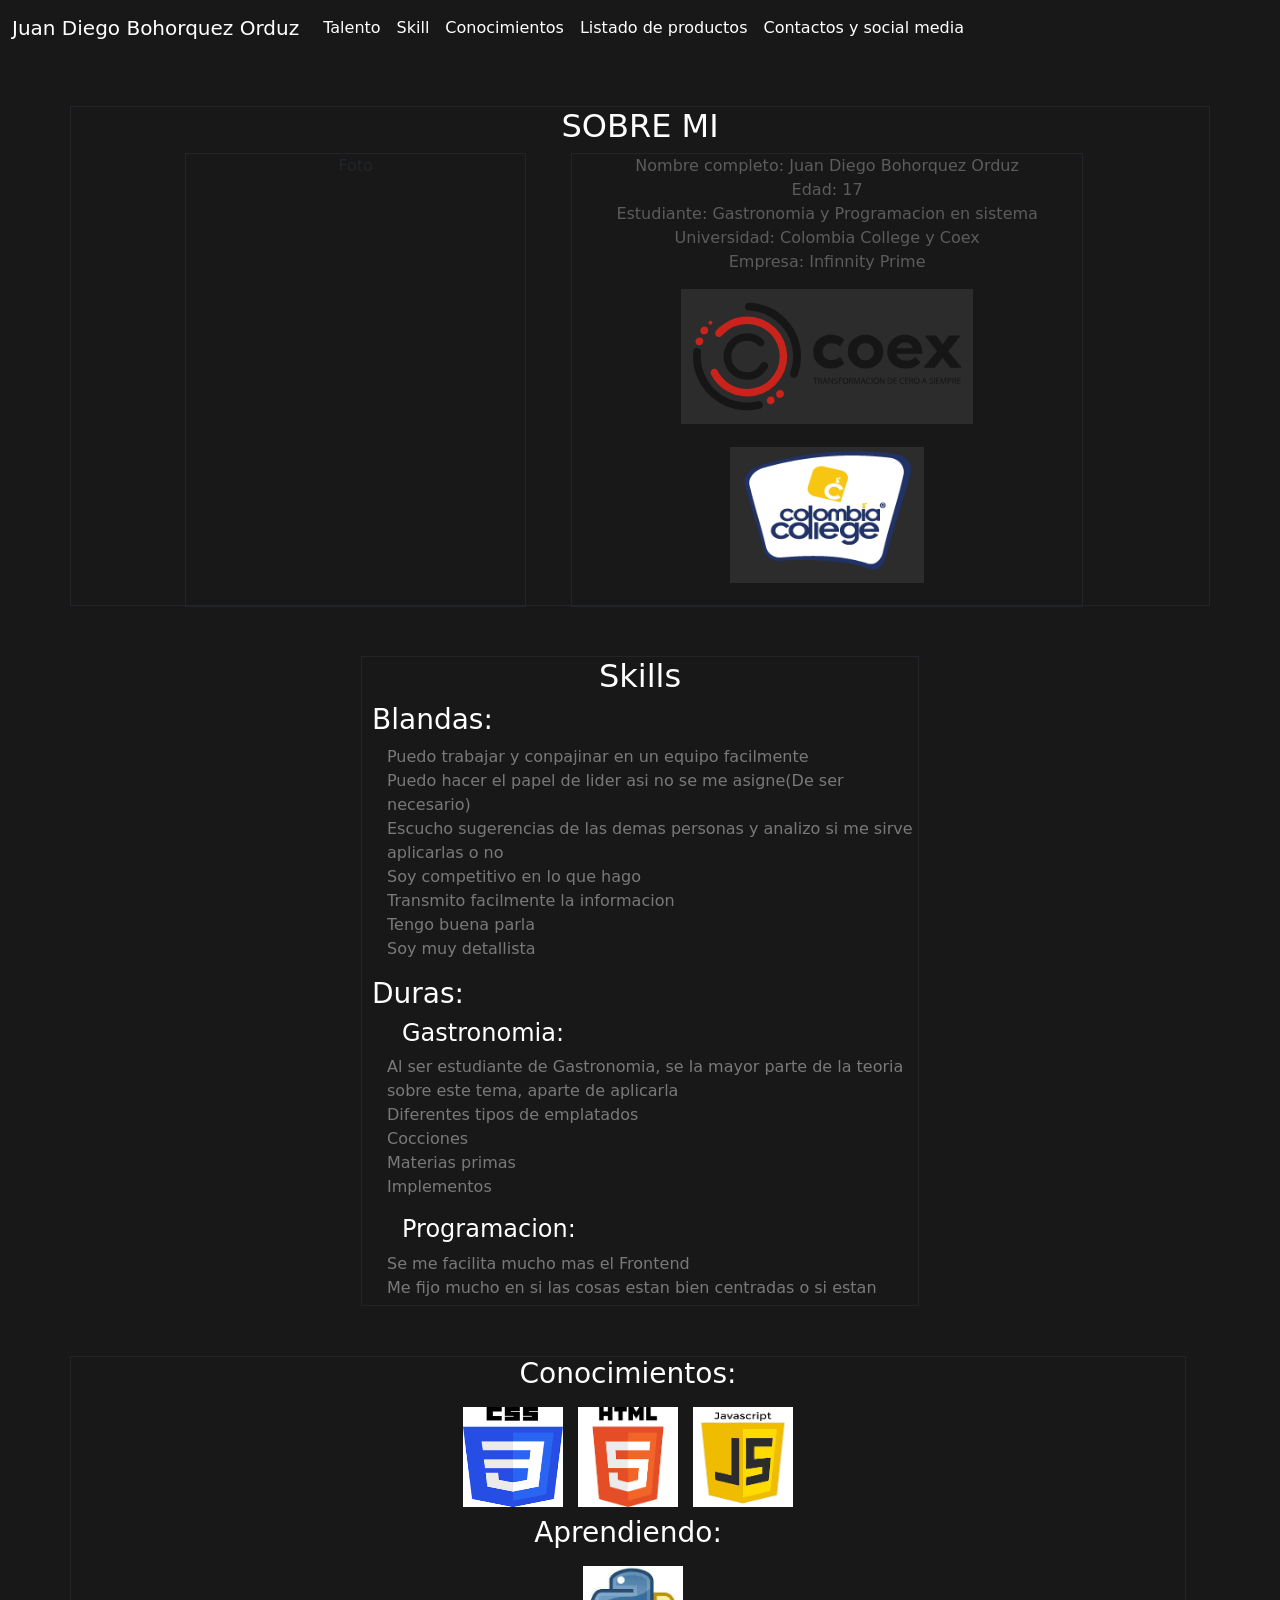
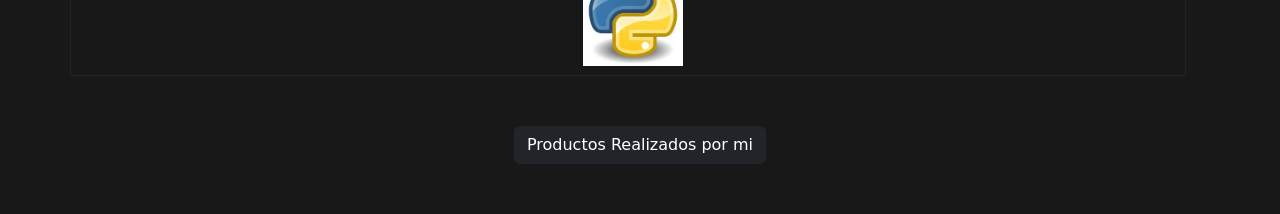
==== index.html @ 068bd365 "first commit" ====
<!DOCTYPE html>
<html lang="en">

<head>
    <meta charset="UTF-8">
    <meta http-equiv="X-UA-Compatible" content="IE=edge">
    <meta name="viewport" content="width=device-width, initial-scale=1.0">
    <!-- CSS only -->
    <link href="https://cdn.jsdelivr.net/npm/bootstrap@5.2.2/dist/css/bootstrap.min.css" rel="stylesheet"
        integrity="sha384-Zenh87qX5JnK2Jl0vWa8Ck2rdkQ2Bzep5IDxbcnCeuOxjzrPF/et3URy9Bv1WTRi" crossorigin="anonymous">
    <title>Document</title>

    <style>
        body {
            background-color: rgb(24, 24, 24);
        }
    </style>

</head>

<body>
    <nav class="navbar navbar-expand-lg">
        <div class="container-fluid">
            <a class="navbar-brand" href="#" style="color: white;">Juan Diego Bohorquez Orduz</a>
            <button class="navbar-toggler" type="button" data-bs-toggle="collapse" data-bs-target="#navbarNavDropdown"
                aria-controls="navbarNavDropdown" aria-expanded="false" aria-label="Toggle navigation">
                <span class="navbar-toggler-icon"></span>
            </button>
            <div class="collapse navbar-collapse" id="navbarNavDropdown">
                <ul class="navbar-nav">
                    <li class="nav-item">
                        <a class="nav-link active" aria-current="page" href="#" style="color: white;">Talento</a>
                    </li>
                    <li class="nav-item">
                        <a class="nav-link" href="#skill" style="color: white;">Skill</a>
                    </li>
                    <li class="nav-item">
                        <a class="nav-link" href="#cono" style="color: white;">Conocimientos</a>
                    </li>
                    <li class="nav-item">
                        <a class="nav-link" href="#boton" style="color: white;">Listado de productos</a>
                    </li>
                    <li class="nav-item">
                        <a class="nav-link" href="#" style="color: white;">Contactos y social media</a>
                    </li>
                    </li>
                </ul>
            </div>
        </div>
    </nav>


    <div class="container text-center">
        <div class="row" style="border: solid 1px; height: 500px; margin-top: 50px;">
            <h2 class="text-center" style="color: white;">SOBRE MI</h2>
            <div class="row" style="border: solid 1px; width: 30%; height: 91%; margin-left: 10%;">
                <p>Foto</p>
            </div>
            <div class="row" style="border: solid 1px; width: 45%; height: 91%; margin-left: 5%;">
                <p style="color: rgb(92, 92, 92);">
                    Nombre completo: Juan Diego Bohorquez Orduz<br>
                    Edad: 17<br>
                    Estudiante: Gastronomia y Programacion en sistema<br>
                    Universidad: Colombia College y Coex<br>
                    Empresa: Infinnity Prime
                </p>
                <img src="./IMAGENES/logo - coex.svg"
                    style="background-color: rgb(44, 44, 44); height: 30%; width: 60%; margin-top: -5%; margin-left: 20%;"
                    alt="">
                <img src="./IMAGENES/logo-college.png"
                    style="background-color: rgb(44, 44, 44); height: 30%; width: 40%; margin-left: 30%;" alt="">
            </div>
        </div>

        <div class="row-12" style="border: solid 1px; width:50%; height: 650px; margin-top: 50px; margin-left: 25%; overflow-y: scroll;">
            <h2 class="text-center" style="color: white;" id="skill">Skills</h2>
            <h3 class="text" style="text-align: left; margin-left: 10px; color:white;">Blandas:</h3>
            <p style="color: rgb(121, 121, 121); text-align: left; margin-left:25px;">
                Puedo trabajar y conpajinar en un equipo facilmente<br>
                Puedo hacer el papel de lider asi no se me asigne(De ser necesario)<br>
                Escucho sugerencias de las demas personas y analizo si me sirve aplicarlas o no<br>
                Soy competitivo en lo que hago<br>
                Transmito facilmente la informacion<br>
                Tengo buena parla<br>
                Soy muy detallista
            </p>

            <h3 class="text" style="text-align: left; margin-left: 10px; color:white;">Duras:</h3>
            <h4 style="text-align: left; margin-left: 40px; color:white;">Gastronomia:</h4>
            <p style="color: rgb(121, 121, 121); text-align: left; margin-left:25px;">
                Al ser estudiante de Gastronomia, se la mayor parte de la teoria sobre este tema, aparte de
                aplicarla<br>
                Diferentes tipos de emplatados<br>
                Cocciones<br>
                Materias primas<br>
                Implementos
            </p>
            <h4 style="text-align: left; margin-left: 40px; color:white;">Programacion:</h4>
            <p style="color: rgb(121, 121, 121); text-align: left; margin-left:25px;">
                Se me facilita mucho mas el Frontend<br>
                Me fijo mucho en si las cosas estan bien centradas o si estan como las quiero<br>
                Tengo buena imaginacion lo cual me facilita el crear diseños y diferentes formas<br>
                Tambien puedo trabajar en Backend pero se me dificulta mucho mas
            </p>
        </div>

        <div id="cono" class="row"
            style="height: 320px; width: 100%; border: solid 1px; margin-top: 50px; margin-bottom: 50px;">
            <h3 class="text" style="color:white;">Conocimientos:</h3>
            <div class="imagenes">
                <img src="./IMAGENES/css.png" style="height: 100px; width: 100px;" alt="">
                <img src="./IMAGENES/html.png" style="width: 100px; height: 100px; margin-left: 10px;" alt="">
                <img src="./IMAGENES/js.png" style="width: 100px; height: 100px; margin-left: 10px;" alt="">
            </div>
            <h3 class="text" style="color:white;">Aprendiendo:</h3>
            <div class="imagenes">
                <img src="./IMAGENES/pyt.jpeg" style="width: 100px; height: 100px; margin-left: 10px;" alt="">
            </div>
        </div>
        <a href="./listado.html"><button id="boton" type="button" style="margin-bottom: 50px;"
                class="btn btn-dark">Productos Realizados por mi</button></a>

        
    </div>




</body>

</html>
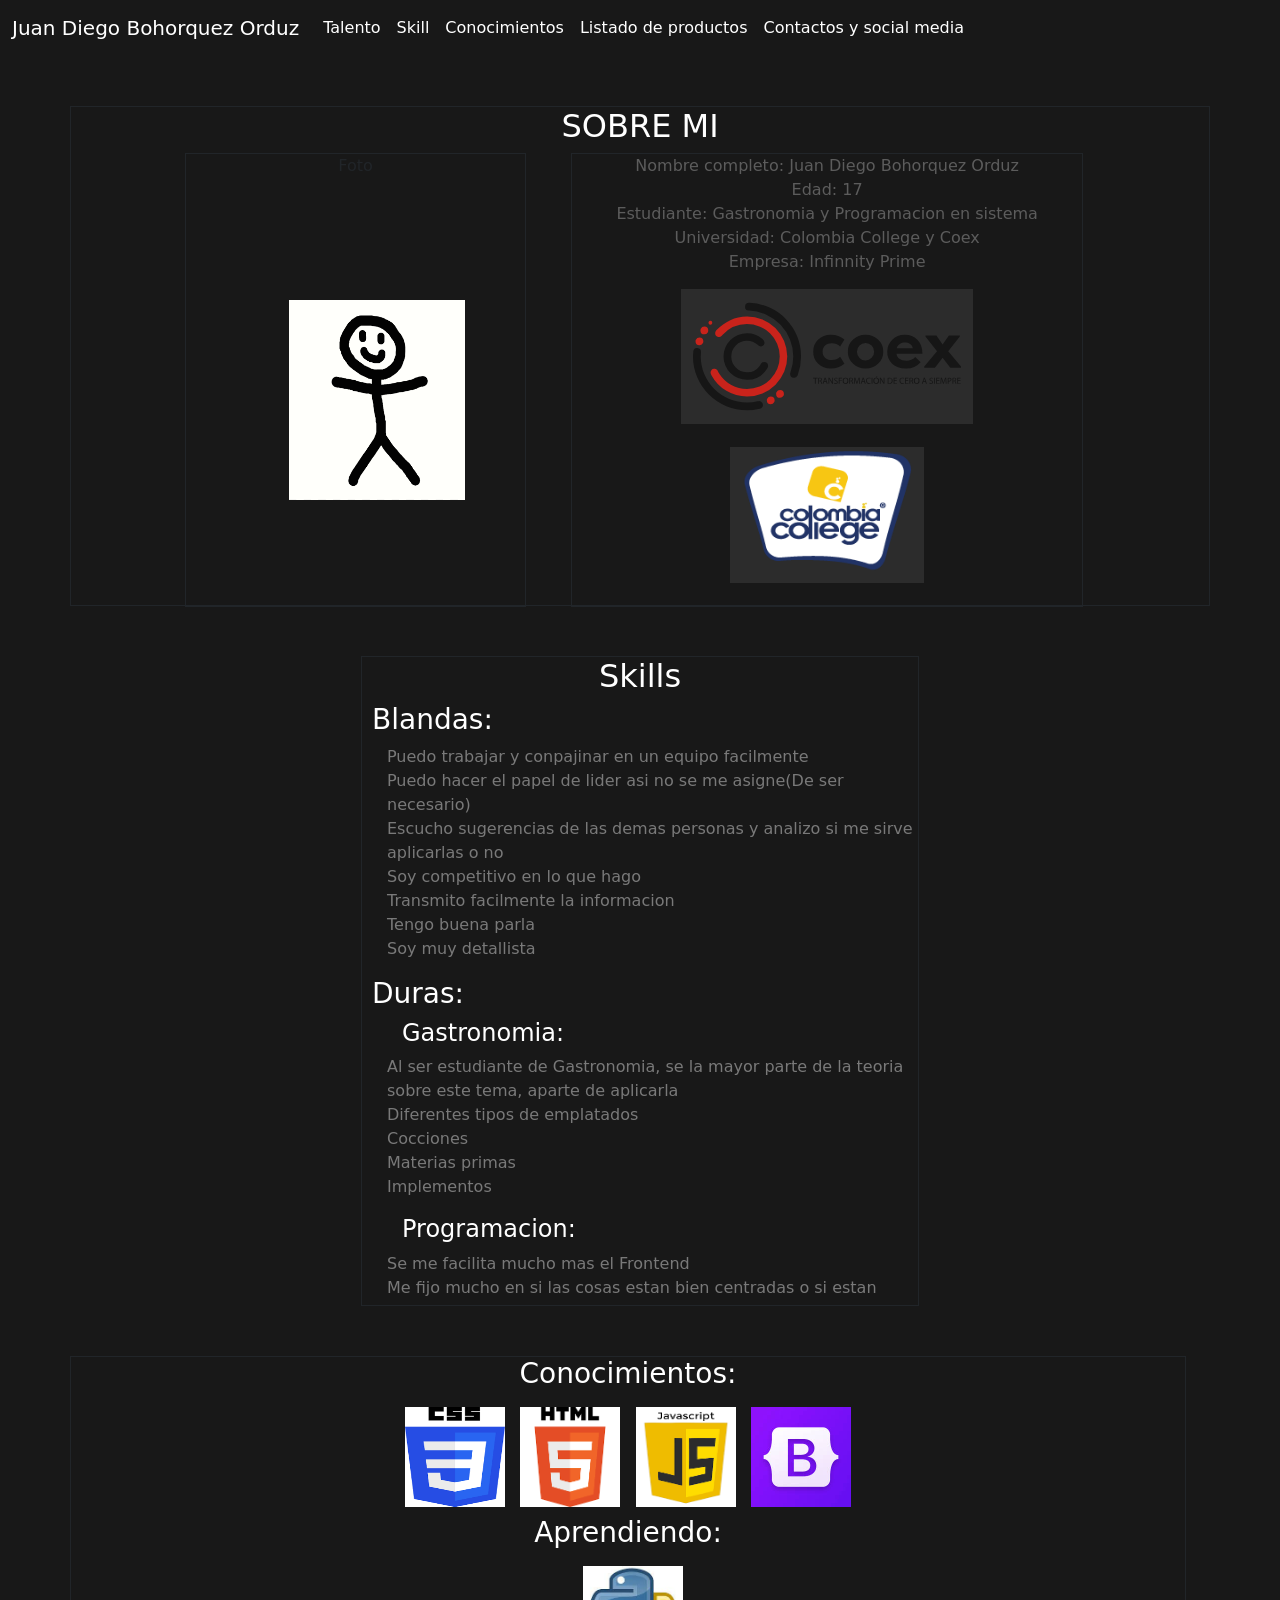
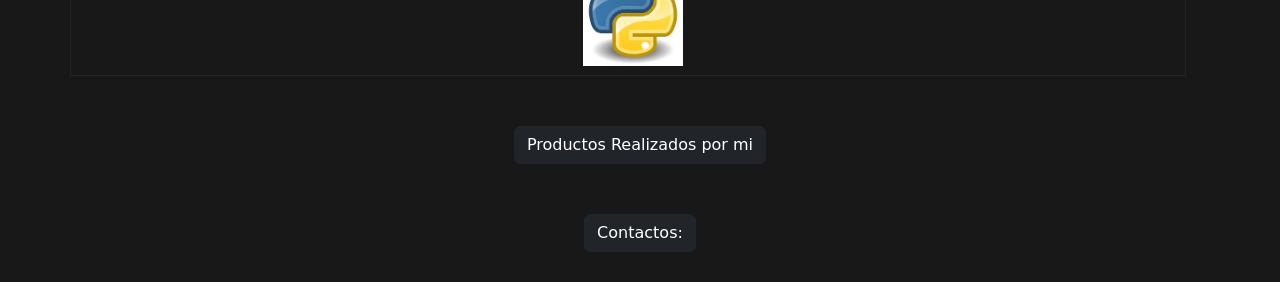
==== commit 553cbbbb: "Terminado" ====
--- a/index.html
+++ b/index.html
@@ -55,6 +55,9 @@
             <h2 class="text-center" style="color: white;">SOBRE MI</h2>
             <div class="row" style="border: solid 1px; width: 30%; height: 91%; margin-left: 10%;">
                 <p>Foto</p>
+
+                <img src="./IMAGENES/yo.png" style="height: 200px; width: 200px
+                ; margin-left: 25%;" alt="">
             </div>
             <div class="row" style="border: solid 1px; width: 45%; height: 91%; margin-left: 5%;">
                 <p style="color: rgb(92, 92, 92);">
@@ -72,7 +75,8 @@
             </div>
         </div>
 
-        <div class="row-12" style="border: solid 1px; width:50%; height: 650px; margin-top: 50px; margin-left: 25%; overflow-y: scroll;">
+        <div class="row-12"
+            style="border: solid 1px; width:50%; height: 650px; margin-top: 50px; margin-left: 25%; overflow-y: scroll;">
             <h2 class="text-center" style="color: white;" id="skill">Skills</h2>
             <h3 class="text" style="text-align: left; margin-left: 10px; color:white;">Blandas:</h3>
             <p style="color: rgb(121, 121, 121); text-align: left; margin-left:25px;">
@@ -111,6 +115,7 @@
                 <img src="./IMAGENES/css.png" style="height: 100px; width: 100px;" alt="">
                 <img src="./IMAGENES/html.png" style="width: 100px; height: 100px; margin-left: 10px;" alt="">
                 <img src="./IMAGENES/js.png" style="width: 100px; height: 100px; margin-left: 10px;" alt="">
+                <img src="./IMAGENES/Bt.jpeg" style="width: 100px; height: 100px; margin-left: 10px;" alt="">
             </div>
             <h3 class="text" style="color:white;">Aprendiendo:</h3>
             <div class="imagenes">
@@ -120,11 +125,27 @@
         <a href="./listado.html"><button id="boton" type="button" style="margin-bottom: 50px;"
                 class="btn btn-dark">Productos Realizados por mi</button></a>
 
-        
+        <br>
+
+        <button class="btn btn-dark" type="button" data-bs-toggle="offcanvas" data-bs-target="#offcanvasBottom" style="margin-bottom: 30px;"
+            aria-controls="offcanvasBottom">Contactos:</button>
+
+        <div class="offcanvas offcanvas-bottom" tabindex="-1" id="offcanvasBottom"
+            aria-labelledby="offcanvasBottomLabel">
+            <div class="offcanvas-header">
+                <h5 class="offcanvas-title" id="offcanvasBottomLabel">Contactos:</h5>
+                <button type="button" class="btn-close" data-bs-dismiss="offcanvas" aria-label="Close"></button>
+            </div>
+            <div class="offcanvas-body small">
+                <a style="text-decoration: none;" href="https://github.com/DiegoBohorquez05">GitHub: DiegoBohorquez05</a>
+            </div>
+        </div>
+
     </div>
 
 
-
+    <!-- JavaScript Bundle with Popper -->
+<script src="https://cdn.jsdelivr.net/npm/bootstrap@5.2.2/dist/js/bootstrap.bundle.min.js" integrity="sha384-OERcA2EqjJCMA+/3y+gxIOqMEjwtxJY7qPCqsdltbNJuaOe923+mo//f6V8Qbsw3" crossorigin="anonymous"></script>
 
 </body>
 
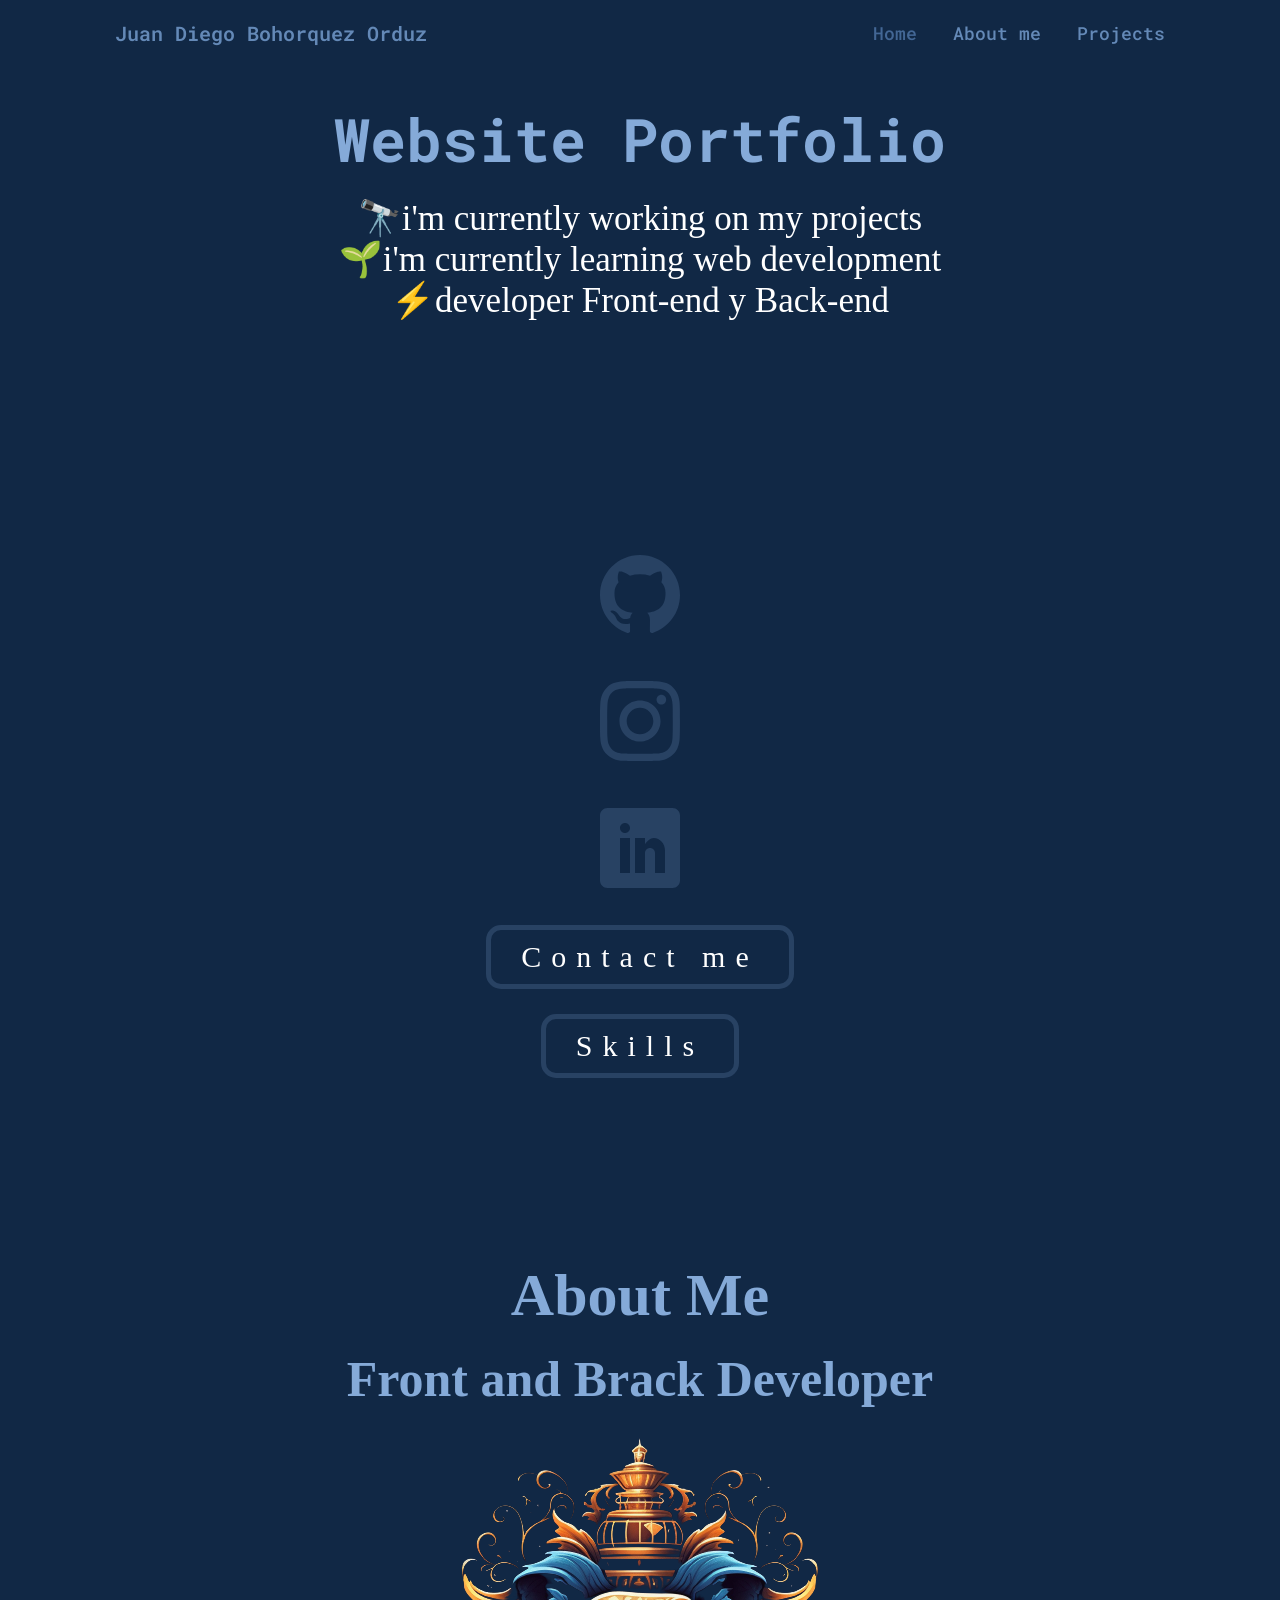
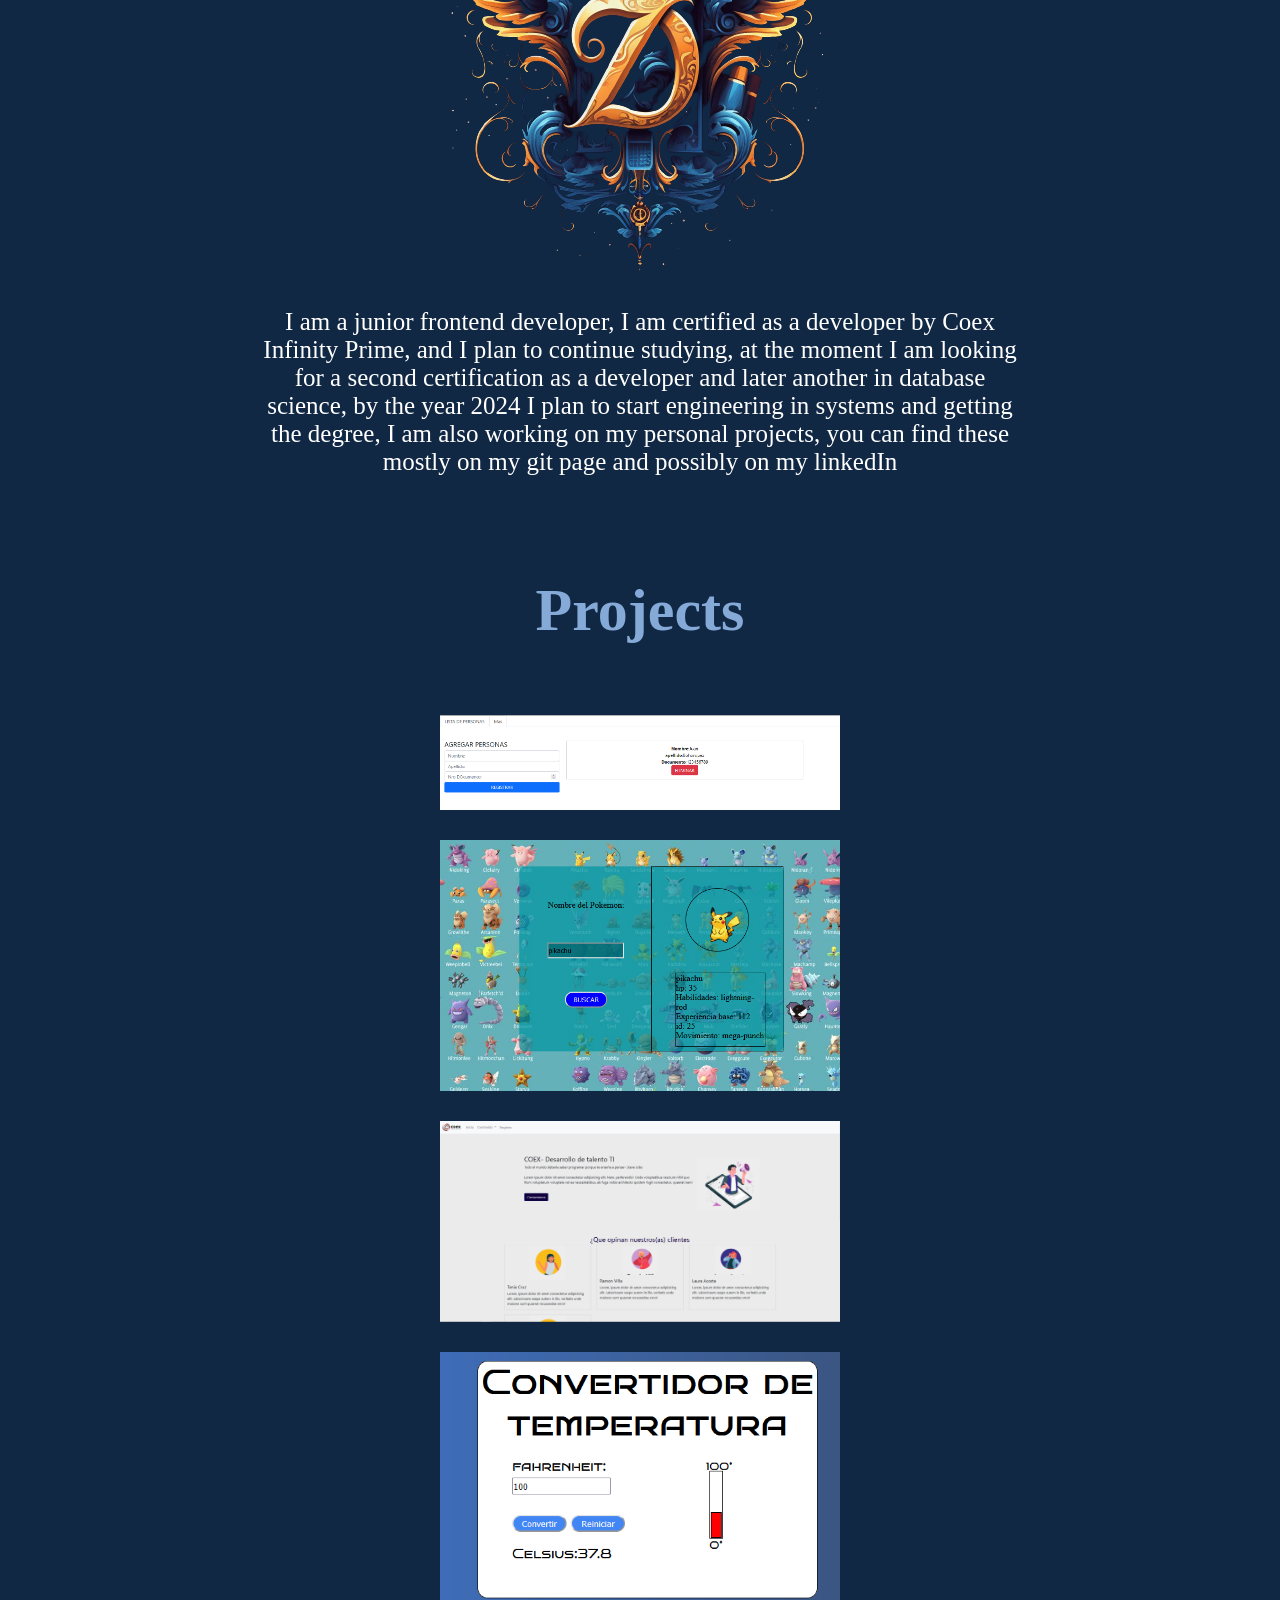
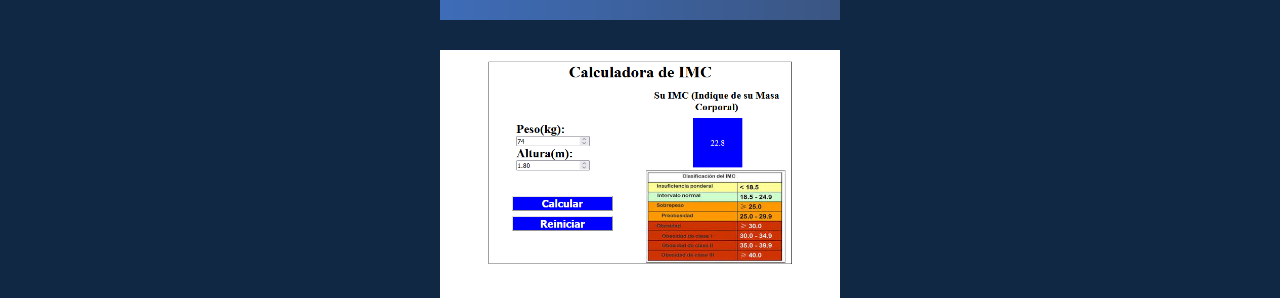
==== commit 8250500e: "first commit" ====
--- a/index.html
+++ b/index.html
@@ -1,152 +1,101 @@
 <!DOCTYPE html>
 <html lang="en">
-
 <head>
     <meta charset="UTF-8">
     <meta http-equiv="X-UA-Compatible" content="IE=edge">
     <meta name="viewport" content="width=device-width, initial-scale=1.0">
-    <!-- CSS only -->
-    <link href="https://cdn.jsdelivr.net/npm/bootstrap@5.2.2/dist/css/bootstrap.min.css" rel="stylesheet"
-        integrity="sha384-Zenh87qX5JnK2Jl0vWa8Ck2rdkQ2Bzep5IDxbcnCeuOxjzrPF/et3URy9Bv1WTRi" crossorigin="anonymous">
-    <title>Document</title>
+    <link rel="stylesheet" href="css/style.css">
+    <title>Juan Diego Bohorquez Orduz</title>
+</head>
+<body>
+    <!-- HeaderAndNavbar -->
+    <header class="header">
+        <a href="#" class="logo">Juan Diego Bohorquez Orduz</a>
 
-    <style>
-        body {
-            background-color: rgb(24, 24, 24);
+        <div class="bx bx-menu" id="menu-icon"></div>
+
+        <nav class="navbar">
+            <a href="#home" class="active">Home</a>
+            <a href="#about">About me</a>
+            <a href="#proyectos">Projects</a>
+        </nav>
+    </header>
+    
+
+    <!-- parthome -->
+    <section class="home" id="home">
+        <div class="home-content-left">
+            <h1><span>Website Portfolio</span></h1>
+            <p>🔭i'm currently working on my projects<br>🌱i'm currently learning web development<br>⚡developer Front-end y Back-end</p>
+        </div>
+        <div class="home-content-rigth">
+                <a href="https://github.com/DiegoBohorquez05" id="circle" class="btn">
+                    <svg class="icon icon-github"><symbol id="icon-github" viewBox="0 0 32 32">
+                        <path d="M16 0.395c-8.836 0-16 7.163-16 16 0 7.069 4.585 13.067 10.942 15.182 0.8 0.148 1.094-0.347 1.094-0.77 0-0.381-0.015-1.642-0.022-2.979-4.452 0.968-5.391-1.888-5.391-1.888-0.728-1.849-1.776-2.341-1.776-2.341-1.452-0.993 0.11-0.973 0.11-0.973 1.606 0.113 2.452 1.649 2.452 1.649 1.427 2.446 3.743 1.739 4.656 1.33 0.143-1.034 0.558-1.74 1.016-2.14-3.554-0.404-7.29-1.777-7.29-7.907 0-1.747 0.625-3.174 1.649-4.295-0.166-0.403-0.714-2.030 0.155-4.234 0 0 1.344-0.43 4.401 1.64 1.276-0.355 2.645-0.532 4.005-0.539 1.359 0.006 2.729 0.184 4.008 0.539 3.054-2.070 4.395-1.64 4.395-1.64 0.871 2.204 0.323 3.831 0.157 4.234 1.026 1.12 1.647 2.548 1.647 4.295 0 6.145-3.743 7.498-7.306 7.895 0.574 0.497 1.085 1.47 1.085 2.963 0 2.141-0.019 3.864-0.019 4.391 0 0.426 0.288 0.925 1.099 0.768 6.354-2.118 10.933-8.113 10.933-15.18 0-8.837-7.164-16-16-16z"></path>
+                        </symbol><use xlink:href="#icon-github"></use></svg>
+                </a>
+                <a href="https://www.instagram.com/diego_bohorquez05/" id="circle" class="btn">
+                    <svg class="icon icon-instagram"><use xlink:href="#icon-instagram"><symbol id="icon-instagram" viewBox="0 0 32 32">
+                        <path d="M16 2.881c4.275 0 4.781 0.019 6.462 0.094 1.563 0.069 2.406 0.331 2.969 0.55 0.744 0.288 1.281 0.638 1.837 1.194 0.563 0.563 0.906 1.094 1.2 1.838 0.219 0.563 0.481 1.412 0.55 2.969 0.075 1.688 0.094 2.194 0.094 6.463s-0.019 4.781-0.094 6.463c-0.069 1.563-0.331 2.406-0.55 2.969-0.288 0.744-0.637 1.281-1.194 1.837-0.563 0.563-1.094 0.906-1.837 1.2-0.563 0.219-1.413 0.481-2.969 0.55-1.688 0.075-2.194 0.094-6.463 0.094s-4.781-0.019-6.463-0.094c-1.563-0.069-2.406-0.331-2.969-0.55-0.744-0.288-1.281-0.637-1.838-1.194-0.563-0.563-0.906-1.094-1.2-1.837-0.219-0.563-0.481-1.413-0.55-2.969-0.075-1.688-0.094-2.194-0.094-6.463s0.019-4.781 0.094-6.463c0.069-1.563 0.331-2.406 0.55-2.969 0.288-0.744 0.638-1.281 1.194-1.838 0.563-0.563 1.094-0.906 1.838-1.2 0.563-0.219 1.412-0.481 2.969-0.55 1.681-0.075 2.188-0.094 6.463-0.094zM16 0c-4.344 0-4.887 0.019-6.594 0.094-1.7 0.075-2.869 0.35-3.881 0.744-1.056 0.412-1.95 0.956-2.837 1.85-0.894 0.888-1.438 1.781-1.85 2.831-0.394 1.019-0.669 2.181-0.744 3.881-0.075 1.713-0.094 2.256-0.094 6.6s0.019 4.887 0.094 6.594c0.075 1.7 0.35 2.869 0.744 3.881 0.413 1.056 0.956 1.95 1.85 2.837 0.887 0.887 1.781 1.438 2.831 1.844 1.019 0.394 2.181 0.669 3.881 0.744 1.706 0.075 2.25 0.094 6.594 0.094s4.888-0.019 6.594-0.094c1.7-0.075 2.869-0.35 3.881-0.744 1.050-0.406 1.944-0.956 2.831-1.844s1.438-1.781 1.844-2.831c0.394-1.019 0.669-2.181 0.744-3.881 0.075-1.706 0.094-2.25 0.094-6.594s-0.019-4.887-0.094-6.594c-0.075-1.7-0.35-2.869-0.744-3.881-0.394-1.063-0.938-1.956-1.831-2.844-0.887-0.887-1.781-1.438-2.831-1.844-1.019-0.394-2.181-0.669-3.881-0.744-1.712-0.081-2.256-0.1-6.6-0.1v0z"></path>
+                        <path d="M16 7.781c-4.537 0-8.219 3.681-8.219 8.219s3.681 8.219 8.219 8.219 8.219-3.681 8.219-8.219c0-4.537-3.681-8.219-8.219-8.219zM16 21.331c-2.944 0-5.331-2.387-5.331-5.331s2.387-5.331 5.331-5.331c2.944 0 5.331 2.387 5.331 5.331s-2.387 5.331-5.331 5.331z"></path>
+                        <path d="M26.462 7.456c0 1.060-0.859 1.919-1.919 1.919s-1.919-0.859-1.919-1.919c0-1.060 0.859-1.919 1.919-1.919s1.919 0.859 1.919 1.919z"></path>
+                        </symbol></use></svg>
+                </a>
+                <a href="https://www.linkedin.com/in/diegobohorquez05/" id="circle" class="btn">
+                    <svg class="icon icon-linkedin"><use xlink:href="#icon-linkedin"><symbol id="icon-linkedin" viewBox="0 0 32 32">
+                        <path d="M29 0h-26c-1.65 0-3 1.35-3 3v26c0 1.65 1.35 3 3 3h26c1.65 0 3-1.35 3-3v-26c0-1.65-1.35-3-3-3zM12 26h-4v-14h4v14zM10 10c-1.106 0-2-0.894-2-2s0.894-2 2-2c1.106 0 2 0.894 2 2s-0.894 2-2 2zM26 26h-4v-8c0-1.106-0.894-2-2-2s-2 0.894-2 2v8h-4v-14h4v2.481c0.825-1.131 2.087-2.481 3.5-2.481 2.488 0 4.5 2.238 4.5 5v9z"></path>
+                        </symbol></use></svg>
+                </a>
+                <a href="#contact" id="rectangular" class="btn">Contact me</a>
+                <a href="#skills" id="rectangular" class="btn">Skills</a>
+        </div>
+        </div>
+    </section>
+    <section class="about" id="about">
+        <h2 class="heading">About <span>Me</span></h2>
+        <div class="about-content">
+            <h3>Front and Brack Developer</h3>
+            <img src="./imagenes/logo-removebg-preview.png" alt="logo" id="imagen1">
+            <p>I am a junior frontend developer, I am certified as a developer by Coex Infinity Prime, and I plan to continue studying, at the moment I am looking for a second certification as a developer and later another in database science, by the year 2024 I plan to start engineering in systems and getting the degree, I am also working on my personal projects, you can find these mostly on my git page and possibly on my linkedIn</p>
+        </div>
+    </section>
+
+    <section class="carrusel" id="proyectos">
+        <h2 class="heading2">Projects</h2>
+        <div class="carruselImagenes">
+            <img src="./imagenes/Proyecto1.png" alt="">
+            <img src="./imagenes/Proyecto2.png" alt="">
+            <img src="./imagenes/Proyecto3.png" alt="">
+            <img src="./imagenes/Proyecto4.png" alt="">
+            <img src="./imagenes/Proyecto5.png" alt="">
+        </div>      
+    </section>
+
+    <!-- <script>
+        function rain(){
+            let amount= 200
+            let body = document.querySelector('body')
+            let i = 0 
+            while(i<amount){
+                let drop = document.createElement('i')
+                
+                let size = Math.random() * 5
+                let posX = Math.floor(Math.random() * window.innerWidth)
+                let delay = Math.random() * -20
+                let duration = Math.random() * 5
+
+                drop.style.width= 0.2 + size + 'px'
+                drop.style.left = posX + 'px'
+                drop.style.animationDelay = delay+ 's'
+                drop.style.animationDuration = 1 + duration+ 's'
+
+                body.appendChild(drop)
+                i++
+            }
         }
-    </style>
 
-</head>
-
-<body>
-    <nav class="navbar navbar-expand-lg">
-        <div class="container-fluid">
-            <a class="navbar-brand" href="#" style="color: white;">Juan Diego Bohorquez Orduz</a>
-            <button class="navbar-toggler" type="button" data-bs-toggle="collapse" data-bs-target="#navbarNavDropdown"
-                aria-controls="navbarNavDropdown" aria-expanded="false" aria-label="Toggle navigation">
-                <span class="navbar-toggler-icon"></span>
-            </button>
-            <div class="collapse navbar-collapse" id="navbarNavDropdown">
-                <ul class="navbar-nav">
-                    <li class="nav-item">
-                        <a class="nav-link active" aria-current="page" href="#" style="color: white;">Talento</a>
-                    </li>
-                    <li class="nav-item">
-                        <a class="nav-link" href="#skill" style="color: white;">Skill</a>
-                    </li>
-                    <li class="nav-item">
-                        <a class="nav-link" href="#cono" style="color: white;">Conocimientos</a>
-                    </li>
-                    <li class="nav-item">
-                        <a class="nav-link" href="#boton" style="color: white;">Listado de productos</a>
-                    </li>
-                    <li class="nav-item">
-                        <a class="nav-link" href="#" style="color: white;">Contactos y social media</a>
-                    </li>
-                    </li>
-                </ul>
-            </div>
-        </div>
-    </nav>
-
-
-    <div class="container text-center">
-        <div class="row" style="border: solid 1px; height: 500px; margin-top: 50px;">
-            <h2 class="text-center" style="color: white;">SOBRE MI</h2>
-            <div class="row" style="border: solid 1px; width: 30%; height: 91%; margin-left: 10%;">
-                <p>Foto</p>
-
-                <img src="./IMAGENES/yo.png" style="height: 200px; width: 200px
-                ; margin-left: 25%;" alt="">
-            </div>
-            <div class="row" style="border: solid 1px; width: 45%; height: 91%; margin-left: 5%;">
-                <p style="color: rgb(92, 92, 92);">
-                    Nombre completo: Juan Diego Bohorquez Orduz<br>
-                    Edad: 17<br>
-                    Estudiante: Gastronomia y Programacion en sistema<br>
-                    Universidad: Colombia College y Coex<br>
-                    Empresa: Infinnity Prime
-                </p>
-                <img src="./IMAGENES/logo - coex.svg"
-                    style="background-color: rgb(44, 44, 44); height: 30%; width: 60%; margin-top: -5%; margin-left: 20%;"
-                    alt="">
-                <img src="./IMAGENES/logo-college.png"
-                    style="background-color: rgb(44, 44, 44); height: 30%; width: 40%; margin-left: 30%;" alt="">
-            </div>
-        </div>
-
-        <div class="row-12"
-            style="border: solid 1px; width:50%; height: 650px; margin-top: 50px; margin-left: 25%; overflow-y: scroll;">
-            <h2 class="text-center" style="color: white;" id="skill">Skills</h2>
-            <h3 class="text" style="text-align: left; margin-left: 10px; color:white;">Blandas:</h3>
-            <p style="color: rgb(121, 121, 121); text-align: left; margin-left:25px;">
-                Puedo trabajar y conpajinar en un equipo facilmente<br>
-                Puedo hacer el papel de lider asi no se me asigne(De ser necesario)<br>
-                Escucho sugerencias de las demas personas y analizo si me sirve aplicarlas o no<br>
-                Soy competitivo en lo que hago<br>
-                Transmito facilmente la informacion<br>
-                Tengo buena parla<br>
-                Soy muy detallista
-            </p>
-
-            <h3 class="text" style="text-align: left; margin-left: 10px; color:white;">Duras:</h3>
-            <h4 style="text-align: left; margin-left: 40px; color:white;">Gastronomia:</h4>
-            <p style="color: rgb(121, 121, 121); text-align: left; margin-left:25px;">
-                Al ser estudiante de Gastronomia, se la mayor parte de la teoria sobre este tema, aparte de
-                aplicarla<br>
-                Diferentes tipos de emplatados<br>
-                Cocciones<br>
-                Materias primas<br>
-                Implementos
-            </p>
-            <h4 style="text-align: left; margin-left: 40px; color:white;">Programacion:</h4>
-            <p style="color: rgb(121, 121, 121); text-align: left; margin-left:25px;">
-                Se me facilita mucho mas el Frontend<br>
-                Me fijo mucho en si las cosas estan bien centradas o si estan como las quiero<br>
-                Tengo buena imaginacion lo cual me facilita el crear diseños y diferentes formas<br>
-                Tambien puedo trabajar en Backend pero se me dificulta mucho mas
-            </p>
-        </div>
-
-        <div id="cono" class="row"
-            style="height: 320px; width: 100%; border: solid 1px; margin-top: 50px; margin-bottom: 50px;">
-            <h3 class="text" style="color:white;">Conocimientos:</h3>
-            <div class="imagenes">
-                <img src="./IMAGENES/css.png" style="height: 100px; width: 100px;" alt="">
-                <img src="./IMAGENES/html.png" style="width: 100px; height: 100px; margin-left: 10px;" alt="">
-                <img src="./IMAGENES/js.png" style="width: 100px; height: 100px; margin-left: 10px;" alt="">
-                <img src="./IMAGENES/Bt.jpeg" style="width: 100px; height: 100px; margin-left: 10px;" alt="">
-            </div>
-            <h3 class="text" style="color:white;">Aprendiendo:</h3>
-            <div class="imagenes">
-                <img src="./IMAGENES/pyt.jpeg" style="width: 100px; height: 100px; margin-left: 10px;" alt="">
-            </div>
-        </div>
-        <a href="./listado.html"><button id="boton" type="button" style="margin-bottom: 50px;"
-                class="btn btn-dark">Productos Realizados por mi</button></a>
-
-        <br>
-
-        <button class="btn btn-dark" type="button" data-bs-toggle="offcanvas" data-bs-target="#offcanvasBottom" style="margin-bottom: 30px;"
-            aria-controls="offcanvasBottom">Contactos:</button>
-
-        <div class="offcanvas offcanvas-bottom" tabindex="-1" id="offcanvasBottom"
-            aria-labelledby="offcanvasBottomLabel">
-            <div class="offcanvas-header">
-                <h5 class="offcanvas-title" id="offcanvasBottomLabel">Contactos:</h5>
-                <button type="button" class="btn-close" data-bs-dismiss="offcanvas" aria-label="Close"></button>
-            </div>
-            <div class="offcanvas-body small">
-                <a style="text-decoration: none;" href="https://github.com/DiegoBohorquez05">GitHub: DiegoBohorquez05</a>
-            </div>
-        </div>
-
-    </div>
-
-
-    <!-- JavaScript Bundle with Popper -->
-<script src="https://cdn.jsdelivr.net/npm/bootstrap@5.2.2/dist/js/bootstrap.bundle.min.js" integrity="sha384-OERcA2EqjJCMA+/3y+gxIOqMEjwtxJY7qPCqsdltbNJuaOe923+mo//f6V8Qbsw3" crossorigin="anonymous"></script>
-
+        rain()
+    </script> -->
 </body>
-
+<script src="js/script.js"></script>
 </html>
--- a/css/style.css
+++ b/css/style.css
@@ -0,0 +1,294 @@
+@import url('https://fonts.googleapis.com/css2?family=Bruno+Ace+SC&family=Roboto+Mono:wght@500&display=swap');
+
+@import url('https://fonts.googleapis.com/css2?family=Roboto+Mono:wght@500&display=swap');
+
+:root{
+    --body-color: #112845;
+    --text-header-color: #6489b7;
+    --teatle-color: #85AAD8;
+    --text-color: #FFFFFF;
+    --buttons-color: #284263;
+    --hover-buttons-color: #436795;
+}
+
+*{
+    margin: 0;
+    padding: 0;
+    box-sizing: border-box;
+    text-decoration: none;
+    border: none;
+    outline: none;
+    scroll-behavior: smooth;
+}
+
+body{
+    background-color: var(--body-color);
+}
+
+.icon {
+    display: inline-block;
+    width: 8em;
+    height: 8em;
+    stroke-width: 0;
+    stroke: currentColor;
+    fill: currentColor;
+    color: var(--buttons-color);
+}
+
+.header{
+    font-family: 'Bruno Ace SC', cursive;
+    font-family: 'Roboto Mono', monospace;
+    position: fixed;
+    top: 0;
+    left: 0;
+    width: 100%;
+    padding: 2rem 9%;
+    display: flex;
+    justify-content: space-between;
+    align-items: center;
+    z-index: auto;
+}
+
+html{
+    font-size: 62.5%;
+    overflow-x: hidden;
+}
+
+/* nacbar */
+.logo{
+    font-size: 2rem;
+    color: var(--text-header-color);
+    font-weight: 600;
+}
+
+.navbar a{
+    font-size: 1.8rem;
+    color: var(--text-header-color);
+    font-weight: 500;
+    margin-left: 3rem;
+}
+
+/* cambio de color de los botones del navbar */
+.navbar a:hover,
+.navbar a.active{
+    color: var(--hover-buttons-color);
+    transition: .3s;
+}
+
+#menu-icon{
+    font-size: 3.6rem;
+    color: var(--text-header-color);
+    cursor: pointer;
+    display: none;
+}
+
+
+/* posicionamiento de las secciones */
+
+.home{
+    display: flex;
+    align-items: center;
+    padding: 0 9%;
+}
+
+.home-content-left h1{
+    font-family: 'Roboto Mono', monospace;
+    font-size: 9.6rem;
+    line-height: 1.3;
+    color: var(--teatle-color);
+}
+
+.home-content-left p{
+    font-size: 3.5rem;
+    margin: 2rem 0 4rem;
+    color: var(--text-color);
+}
+
+.home-content-rigth{
+    display: flex;
+    height: 100vh;
+    gap: 25px;
+    flex-wrap: wrap;
+    justify-content: center;
+    align-items: center;
+    flex-direction: column;
+    margin-left: 40rem;
+}
+
+
+/* estilos de los botones */
+.btn{
+    position: relative;
+    padding: 10px 30px 10px 30px;
+    text-decoration: none;
+    letter-spacing: 10px;
+    font-size: 10px;
+}
+
+#rectangular{
+    overflow: hidden;
+    font-size: 3rem;
+    color: var(--text-color);
+    border: solid 5px var(--buttons-color);
+    border-radius: 15px;
+    z-index: 1;
+    text-align: center;
+}
+
+
+/* Efecto de los botones rectangulares */
+#rectangular::before{
+    content: "";
+    position: absolute;
+    width: 100%;
+    height: 100%;
+    left: 0;
+    top: -100%;
+    background-color: var(--hover-buttons-color);
+    border-radius: 50%;
+    transition: all 0.6s ease;
+    z-index: -1;
+}
+
+#rectangular:hover::before{
+    top: 0;
+    border-radius: 0%;
+}
+
+/* sobre mi */
+.about{
+    display: flex;
+    justify-content: center;
+    align-items: center;
+    flex-direction: column;
+    gap: 2rem;
+    color: var(--text-color);
+}
+
+.heading{
+    font-size: 60px;
+    color: var(--teatle-color);
+}
+
+.about-content{
+    width: 60%;
+    display: flex;
+    flex-direction: column;
+    align-items: center;
+}
+
+.about-content h3{
+    font-size: 50px;
+    color: var(--teatle-color);
+}
+
+.about-content p{
+    font-size: 25px;
+    color: var(--text-color);
+    text-align: center;
+}
+
+
+/* carrusel */
+.carrusel{
+    display: flex;
+    flex-direction: column;
+    align-items: center;
+    margin-top: 10rem;
+    margin-bottom: 10rem;
+}
+
+.carruselImagenes{
+    height: 20rem;
+    gap: 1rem;
+    width: 90%;
+    display: flex;
+    flex-direction: column;
+    align-items: center;
+}
+
+.carruselImagenes img{
+    width: 40rem;
+    margin-top: 2rem;
+}
+
+.heading2{
+    font-size: 60px;
+    color: var(--teatle-color);
+    margin-bottom: 5rem;
+}
+
+/* Efecto de lluvia */
+/* body{
+    background-color: #000;
+    overflow: hidden;
+    display: flex;
+    flex-direction: column;
+}
+
+i{
+    position: absolute;
+    height: 200px;
+    border-bottom-left-radius: 5px;
+    border-bottom-right-radius: 5px;
+    animation: animate 5s linear infinite;
+}
+
+i:nth-child(3n+1){
+    background: linear-gradient(transparent, #0ff);
+}
+i:nth-child(3n+2){
+    background: linear-gradient(transparent, #0f0);
+}
+i:nth-child(3n+3){
+    background: linear-gradient(transparent, #f00);
+} */
+
+@keyframes animate{
+    0%{
+        transform: translateY(-200px);
+    }
+    100%{
+        transform: translateY(calc(100vh + 200px));
+    }
+}
+
+@media(max-width:1400px){
+    .home{
+        display: block;
+        margin-top: 10rem;
+    }
+    .home-content-left{
+        margin-top: 3rem;
+        text-align: center;
+    }
+    .home-content-left h1{
+        font-size: 6rem;
+    }
+    .home-content-rigth{
+        margin-left: 0;
+    }
+    .about-content{
+        text-align: center;
+    }
+}
+
+@media(max-width:775px){
+    .logo,
+    .navbar{
+        text-align: center;
+    }
+}
+
+@media(max-height:800px){
+    #rectangular{
+        height: 60px;
+        font-size: 2rem;
+        padding: 3px 30px 5px 30px;
+    }
+    #circle{
+        height: 60px;
+        margin-top: 10px;
+        margin-bottom: 20px;
+    }
+}
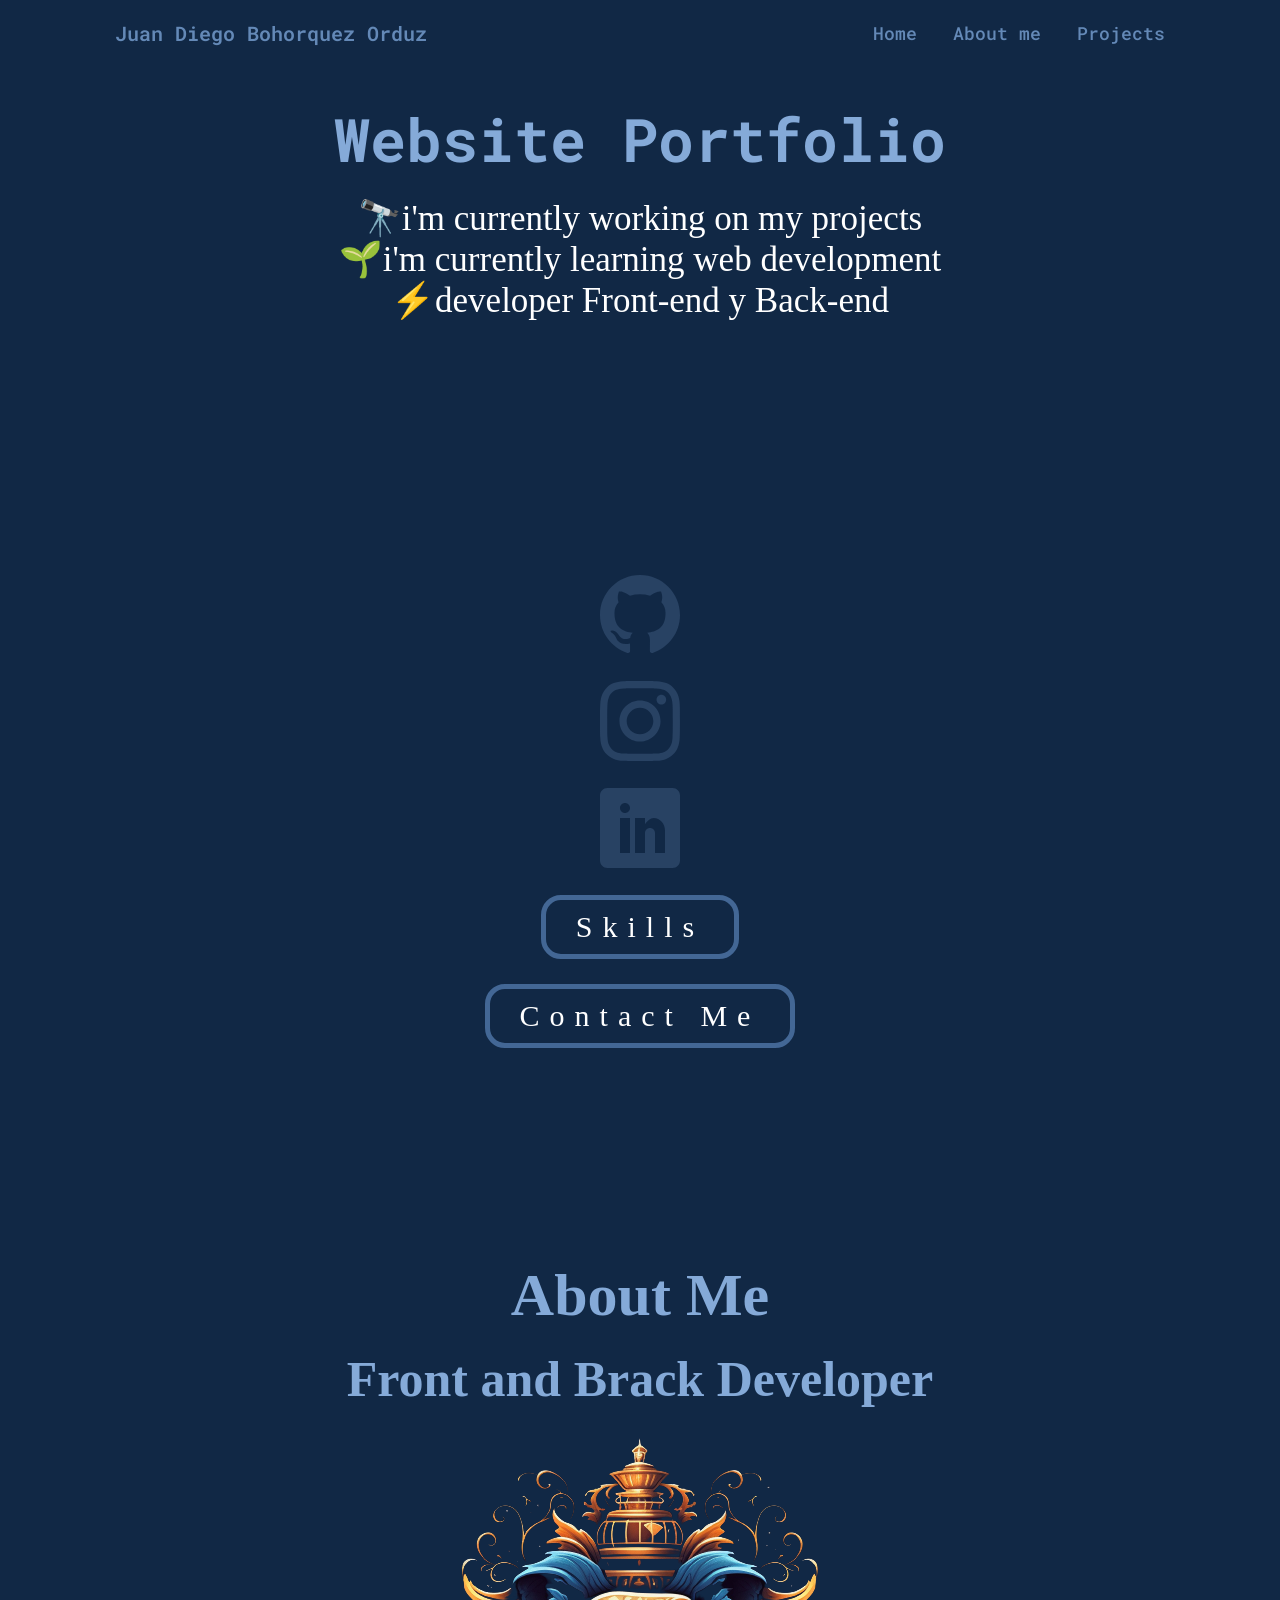
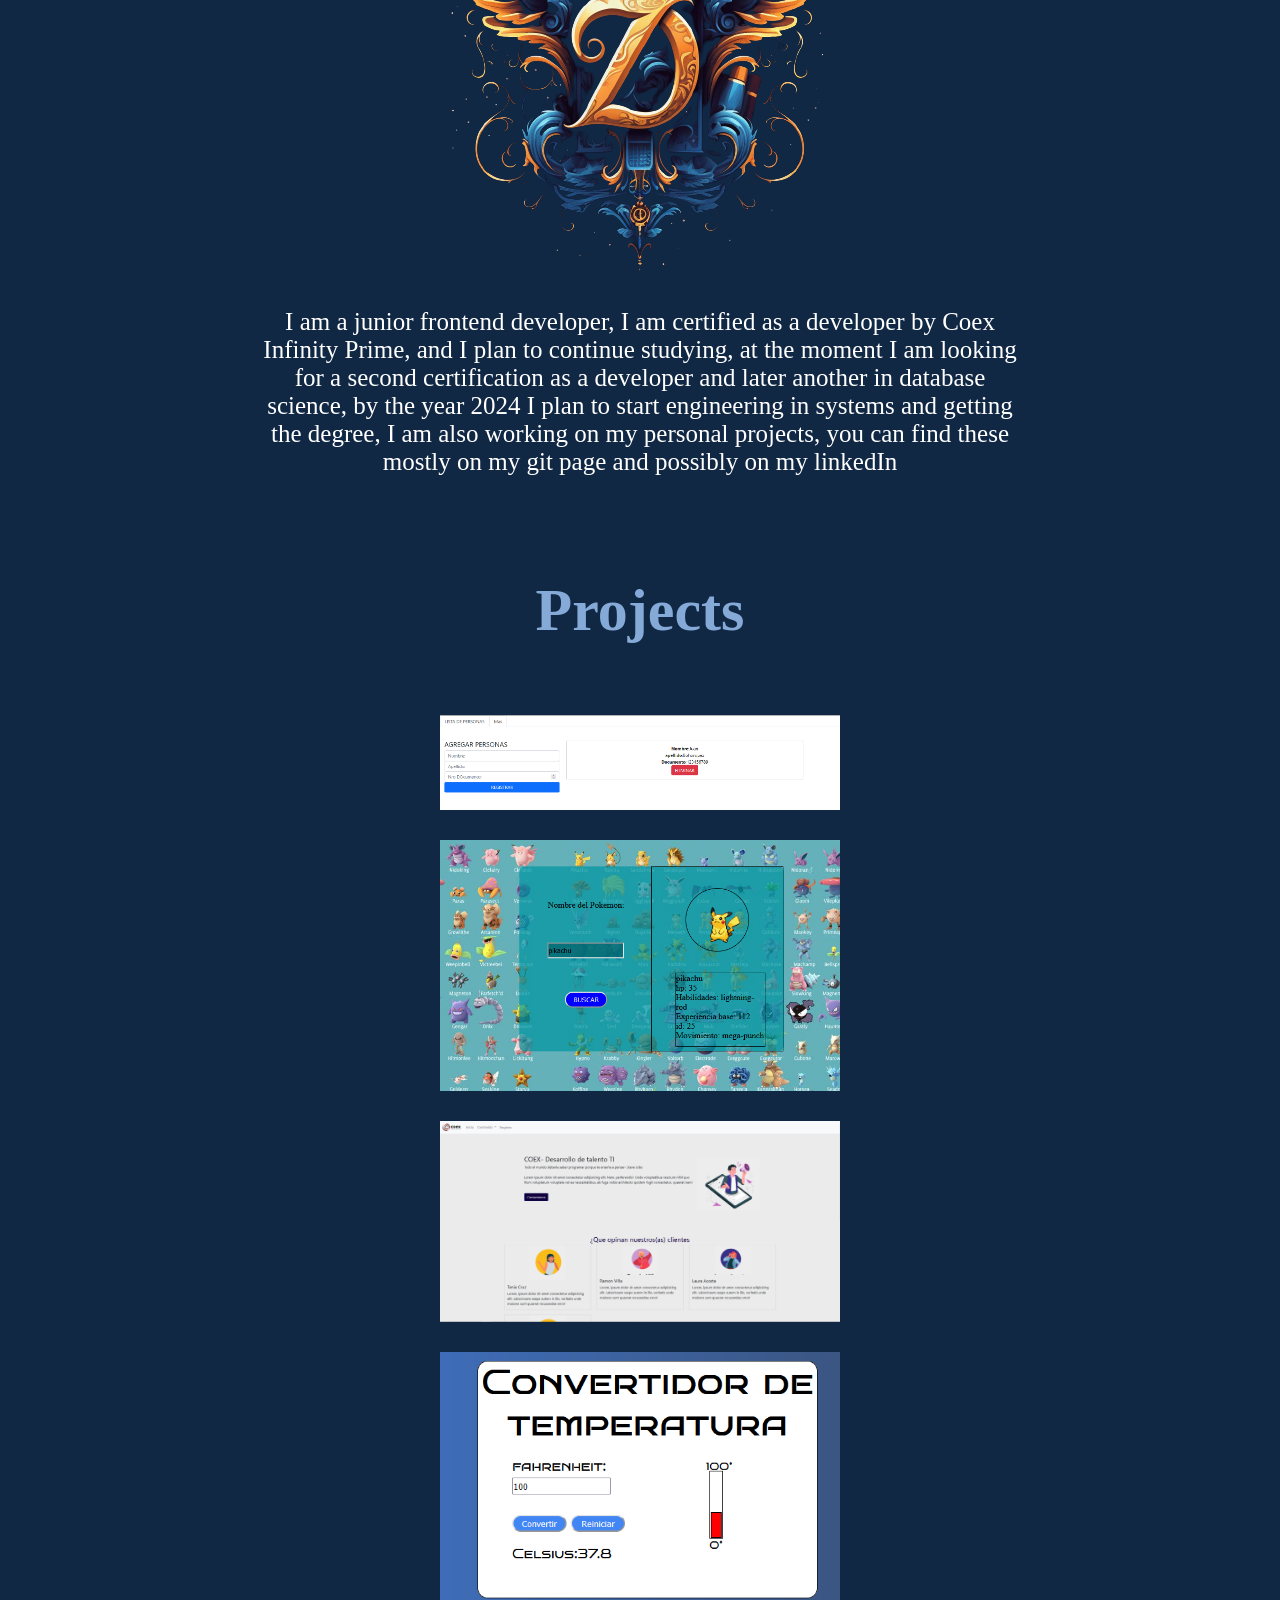
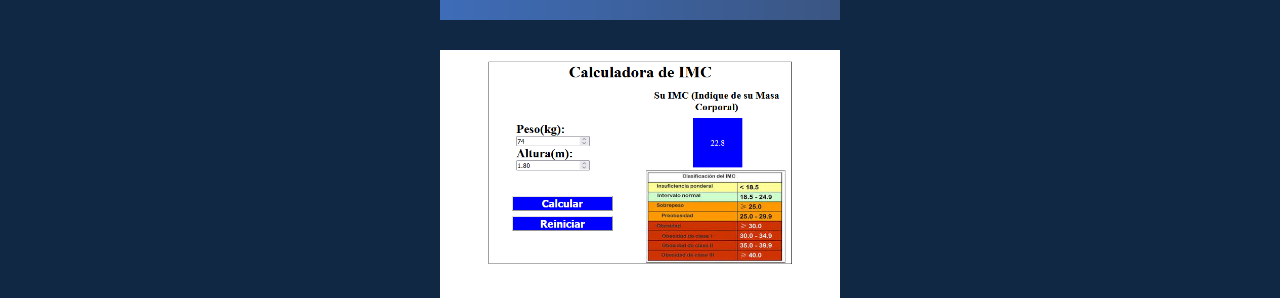
==== commit 1f144800: "modales terminados" ====
--- a/index.html
+++ b/index.html
@@ -15,7 +15,7 @@
         <div class="bx bx-menu" id="menu-icon"></div>
 
         <nav class="navbar">
-            <a href="#home" class="active">Home</a>
+            <a href="#home">Home</a>
             <a href="#about">About me</a>
             <a href="#proyectos">Projects</a>
         </nav>
@@ -46,8 +46,29 @@
                         <path d="M29 0h-26c-1.65 0-3 1.35-3 3v26c0 1.65 1.35 3 3 3h26c1.65 0 3-1.35 3-3v-26c0-1.65-1.35-3-3-3zM12 26h-4v-14h4v14zM10 10c-1.106 0-2-0.894-2-2s0.894-2 2-2c1.106 0 2 0.894 2 2s-0.894 2-2 2zM26 26h-4v-8c0-1.106-0.894-2-2-2s-2 0.894-2 2v8h-4v-14h4v2.481c0.825-1.131 2.087-2.481 3.5-2.481 2.488 0 4.5 2.238 4.5 5v9z"></path>
                         </symbol></use></svg>
                 </a>
-                <a href="#contact" id="rectangular" class="btn">Contact me</a>
-                <a href="#skills" id="rectangular" class="btn">Skills</a>
+                <input type="checkbox" id="btn-model">
+                <label for="btn-model" class="lbl-modal">Skills</label>
+                <div class="modal">
+                    <div class="contenedor">
+                        <header>Skills</header>
+                        <label for="btn-model">X</label>
+                        <div class="contenido">
+                            <p>Lorem ipsum dolor sit, amet consectetur adipisicing elit. Dicta deleniti veniam laudantium quo sed autem, vitae magni exercitationem sapiente est iure assumenda excepturi quaerat natus optio voluptate dolorum voluptatibus labore.</p>
+                        </div>
+                    </div>
+                </div>
+
+                <input type="checkbox" id="btn-model2">
+                <label for="btn-model2" class="lbl-modal2">Contact Me</label>
+                <div class="modal2">
+                    <div class="contenedor2">
+                        <header>Contact Me</header>
+                        <label for="btn-model2">X</label>
+                        <div class="contenido">
+                            <p>Lorem ipsum dolor sit, amet consectetur adipisicing elit. Dicta deleniti veniam laudantium quo sed autem, vitae magni exercitationem sapiente est iure assumenda excepturi quaerat natus optio voluptate dolorum voluptatibus labore.</p>
+                        </div>
+                    </div>
+                </div>
         </div>
         </div>
     </section>
@@ -70,32 +91,6 @@
             <img src="./imagenes/Proyecto5.png" alt="">
         </div>      
     </section>
-
-    <!-- <script>
-        function rain(){
-            let amount= 200
-            let body = document.querySelector('body')
-            let i = 0 
-            while(i<amount){
-                let drop = document.createElement('i')
-                
-                let size = Math.random() * 5
-                let posX = Math.floor(Math.random() * window.innerWidth)
-                let delay = Math.random() * -20
-                let duration = Math.random() * 5
-
-                drop.style.width= 0.2 + size + 'px'
-                drop.style.left = posX + 'px'
-                drop.style.animationDelay = delay+ 's'
-                drop.style.animationDuration = 1 + duration+ 's'
-
-                body.appendChild(drop)
-                i++
-            }
-        }
-
-        rain()
-    </script> -->
 </body>
 <script src="js/script.js"></script>
 </html>
--- a/css/style.css
+++ b/css/style.css
@@ -54,7 +54,7 @@
     overflow-x: hidden;
 }
 
-/* nacbar */
+/* navbar */
 .logo{
     font-size: 2rem;
     color: var(--text-header-color);
@@ -115,44 +115,134 @@
     margin-left: 40rem;
 }
 
-
-/* estilos de los botones */
-.btn{
+/* Modal */
+
+.modal{
+    width: 100%;
+    height: 100%;
+    display: flex;
+    justify-content: center;
+    align-items: center;
+    position: fixed;
+    top: 0;
+    left: 0;
+    background-color: rgba(0, 0, 0, 0.5);
+    transition: all 500ms ease;
+    opacity: 0;
+    visibility: hidden;
+}
+
+#btn-model:checked ~ .modal{
+    opacity: 1;
+    visibility: visible;
+}
+
+.contenedor{
+    width: 400px;
+    height: 300px;
+    margin: auto;
+    background-color: white;
+    box-shadow: 1px 7px 25px rgba(0, 0, 0, 0.6);
+    transition: all 500ms ease;
+    position: relative;
+    transform: translateY(-30%);
+}
+
+.contenedor header{
+    padding: 10px;
+    background-color: var(--buttons-color);
+    color: var(--text-header-color);
+}
+
+.contenedor label{
+    position: absolute;
+    top: 10px;
+    right: 10px;
+    color: var(--teatle-color);
+    font-size: 15px;
+    cursor: pointer;
+}
+
+.lbl-modal{
+    border: solid 5px var(--hover-buttons-color);
+    font-size: 3rem;
+    color: var(--text-color);
+    border-radius: 2rem;
     position: relative;
     padding: 10px 30px 10px 30px;
     text-decoration: none;
     letter-spacing: 10px;
-    font-size: 10px;
-}
-
-#rectangular{
-    overflow: hidden;
-    font-size: 3rem;
-    color: var(--text-color);
-    border: solid 5px var(--buttons-color);
-    border-radius: 15px;
-    z-index: 1;
+    cursor: pointer;
     text-align: center;
 }
 
-
-/* Efecto de los botones rectangulares */
-#rectangular::before{
-    content: "";
-    position: absolute;
+#btn-model{
+    display: none;
+}
+
+/* modal 2 */
+
+.modal2{
     width: 100%;
     height: 100%;
+    display: flex;
+    justify-content: center;
+    align-items: center;
+    position: fixed;
+    top: 0;
     left: 0;
-    top: -100%;
-    background-color: var(--hover-buttons-color);
-    border-radius: 50%;
-    transition: all 0.6s ease;
-    z-index: -1;
-}
-
-#rectangular:hover::before{
-    top: 0;
-    border-radius: 0%;
+    background-color: rgba(0, 0, 0, 0.5);
+    transition: all 500ms ease;
+    opacity: 0;
+    visibility: hidden;
+}
+
+#btn-model2:checked ~ .modal2{
+    opacity: 1;
+    visibility: visible;
+}
+
+.contenedor2{
+    width: 400px;
+    height: 300px;
+    margin: auto;
+    background-color: white;
+    box-shadow: 1px 7px 25px rgba(0, 0, 0, 0.6);
+    transition: all 500ms ease;
+    position: relative;
+    transform: translateY(-30%);
+}
+
+.contenedor2 header{
+    padding: 10px;
+    background-color: var(--buttons-color);
+    color: var(--text-header-color);
+}
+
+.contenedor2 label{
+    position: absolute;
+    top: 10px;
+    right: 10px;
+    color: var(--teatle-color);
+    font-size: 15px;
+    cursor: pointer;
+}
+
+.lbl-modal2{
+    border: solid 5px var(--hover-buttons-color);
+    font-size: 3rem;
+    color: var(--text-color);
+    border-radius: 2rem;
+    position: relative;
+    padding: 10px 30px 10px 30px;
+    text-decoration: none;
+    letter-spacing: 10px;
+    cursor: pointer;
+    text-align: center;
+}
+
+#btn-model2{
+    display: none;
 }
 
 /* sobre mi */
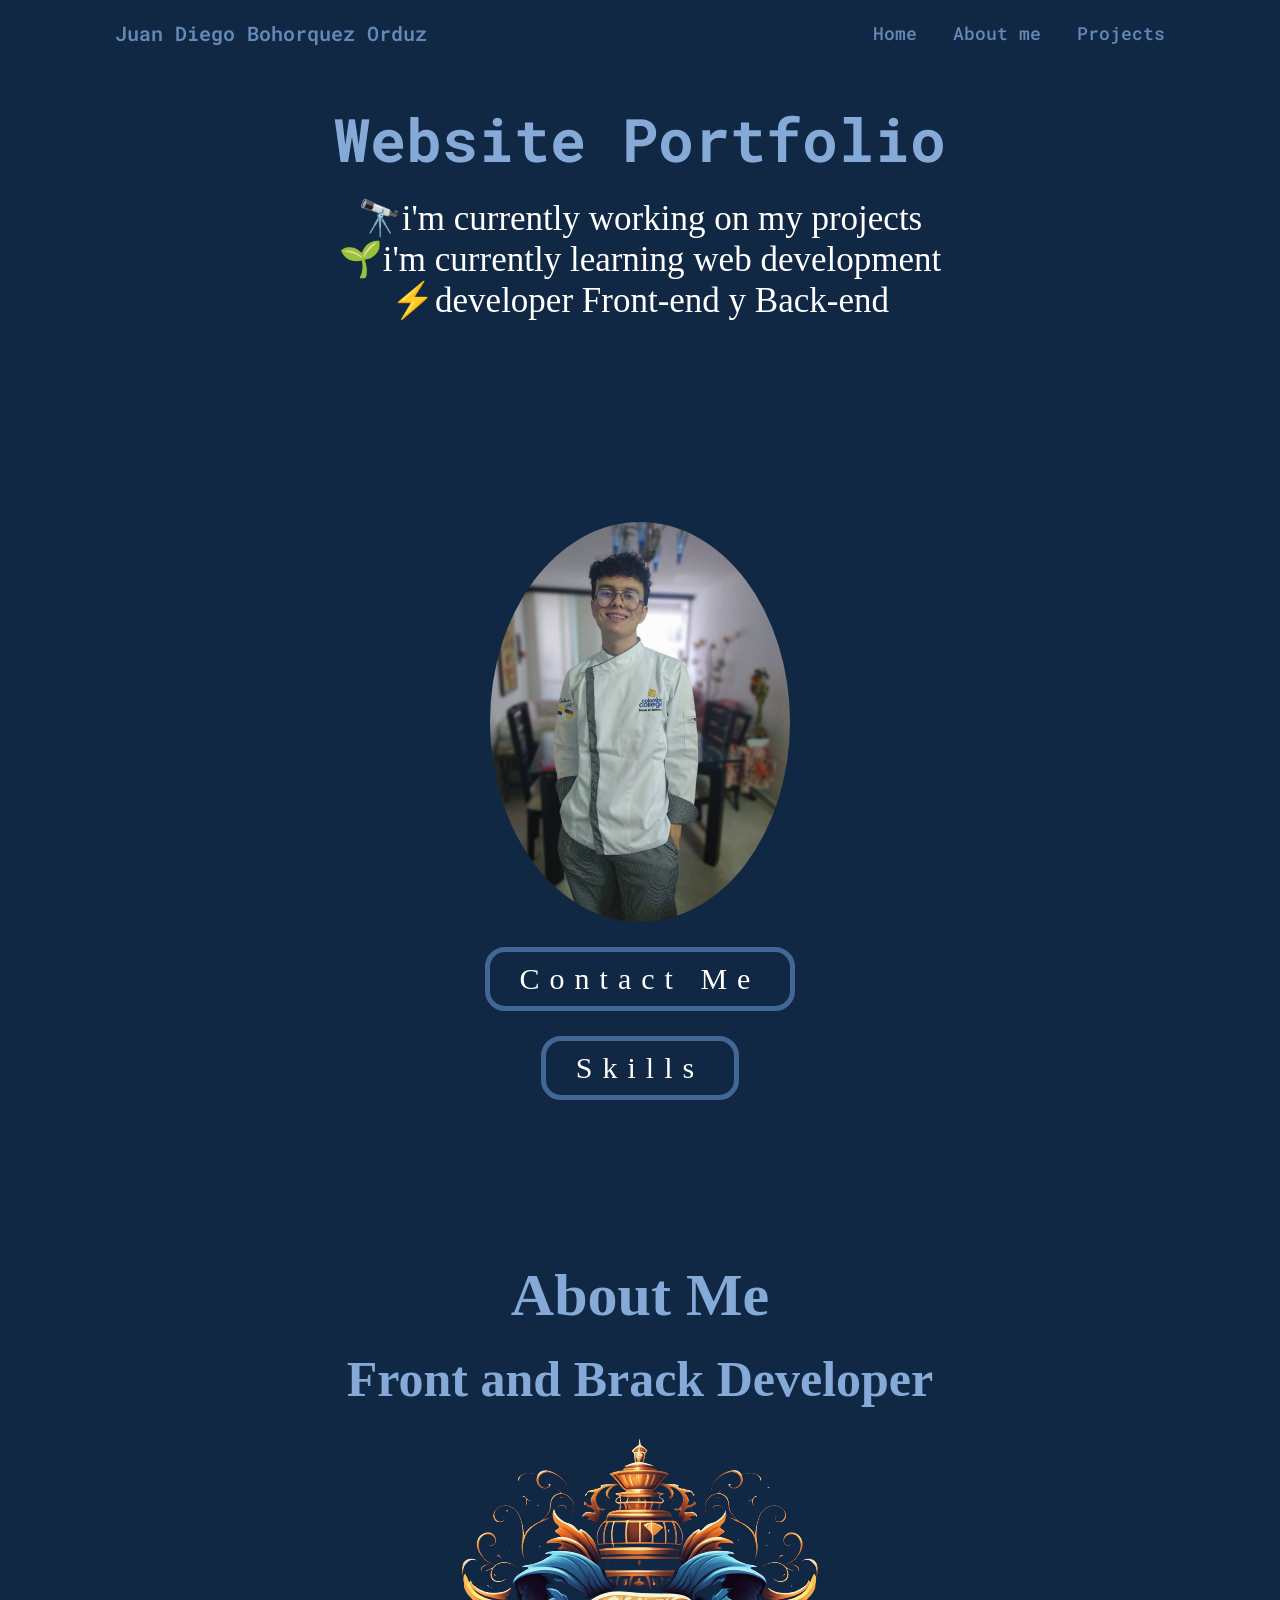
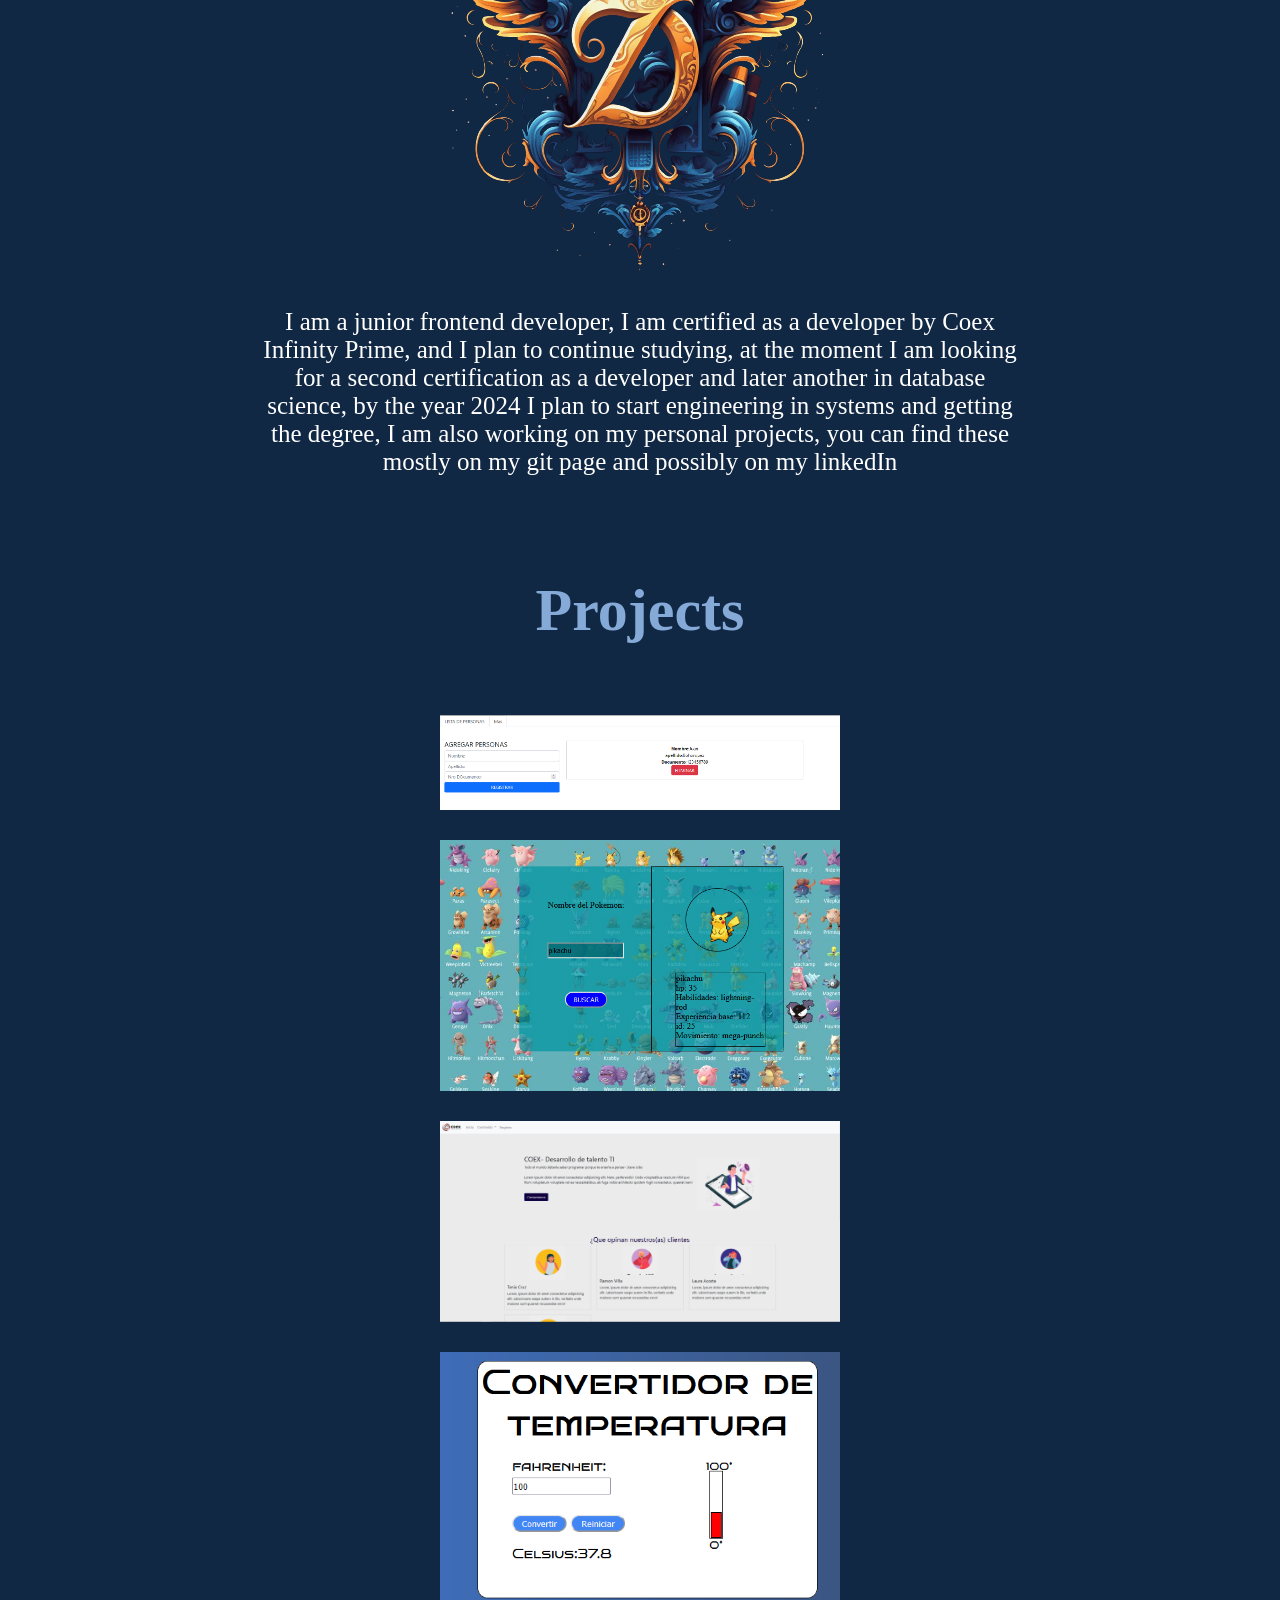
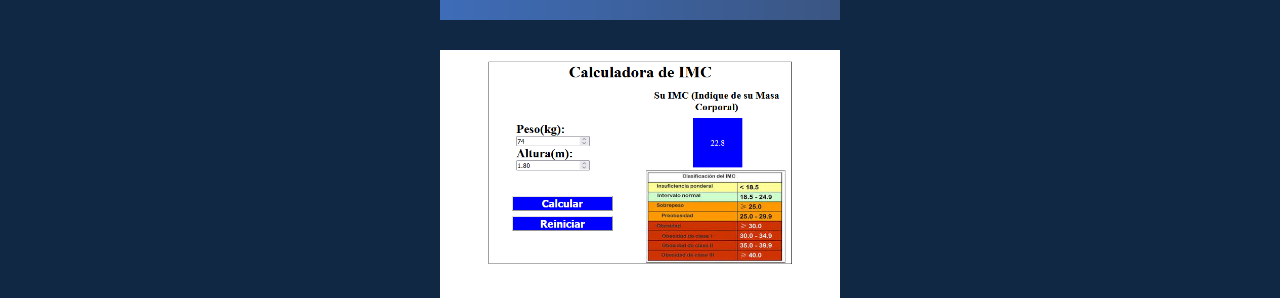
==== commit 97fc6ada: "Modal de contacto terminado" ====
--- a/index.html
+++ b/index.html
@@ -29,40 +29,40 @@
             <p>🔭i'm currently working on my projects<br>🌱i'm currently learning web development<br>⚡developer Front-end y Back-end</p>
         </div>
         <div class="home-content-rigth">
-                <a href="https://github.com/DiegoBohorquez05" id="circle" class="btn">
-                    <svg class="icon icon-github"><symbol id="icon-github" viewBox="0 0 32 32">
-                        <path d="M16 0.395c-8.836 0-16 7.163-16 16 0 7.069 4.585 13.067 10.942 15.182 0.8 0.148 1.094-0.347 1.094-0.77 0-0.381-0.015-1.642-0.022-2.979-4.452 0.968-5.391-1.888-5.391-1.888-0.728-1.849-1.776-2.341-1.776-2.341-1.452-0.993 0.11-0.973 0.11-0.973 1.606 0.113 2.452 1.649 2.452 1.649 1.427 2.446 3.743 1.739 4.656 1.33 0.143-1.034 0.558-1.74 1.016-2.14-3.554-0.404-7.29-1.777-7.29-7.907 0-1.747 0.625-3.174 1.649-4.295-0.166-0.403-0.714-2.030 0.155-4.234 0 0 1.344-0.43 4.401 1.64 1.276-0.355 2.645-0.532 4.005-0.539 1.359 0.006 2.729 0.184 4.008 0.539 3.054-2.070 4.395-1.64 4.395-1.64 0.871 2.204 0.323 3.831 0.157 4.234 1.026 1.12 1.647 2.548 1.647 4.295 0 6.145-3.743 7.498-7.306 7.895 0.574 0.497 1.085 1.47 1.085 2.963 0 2.141-0.019 3.864-0.019 4.391 0 0.426 0.288 0.925 1.099 0.768 6.354-2.118 10.933-8.113 10.933-15.18 0-8.837-7.164-16-16-16z"></path>
-                        </symbol><use xlink:href="#icon-github"></use></svg>
-                </a>
-                <a href="https://www.instagram.com/diego_bohorquez05/" id="circle" class="btn">
-                    <svg class="icon icon-instagram"><use xlink:href="#icon-instagram"><symbol id="icon-instagram" viewBox="0 0 32 32">
-                        <path d="M16 2.881c4.275 0 4.781 0.019 6.462 0.094 1.563 0.069 2.406 0.331 2.969 0.55 0.744 0.288 1.281 0.638 1.837 1.194 0.563 0.563 0.906 1.094 1.2 1.838 0.219 0.563 0.481 1.412 0.55 2.969 0.075 1.688 0.094 2.194 0.094 6.463s-0.019 4.781-0.094 6.463c-0.069 1.563-0.331 2.406-0.55 2.969-0.288 0.744-0.637 1.281-1.194 1.837-0.563 0.563-1.094 0.906-1.837 1.2-0.563 0.219-1.413 0.481-2.969 0.55-1.688 0.075-2.194 0.094-6.463 0.094s-4.781-0.019-6.463-0.094c-1.563-0.069-2.406-0.331-2.969-0.55-0.744-0.288-1.281-0.637-1.838-1.194-0.563-0.563-0.906-1.094-1.2-1.837-0.219-0.563-0.481-1.413-0.55-2.969-0.075-1.688-0.094-2.194-0.094-6.463s0.019-4.781 0.094-6.463c0.069-1.563 0.331-2.406 0.55-2.969 0.288-0.744 0.638-1.281 1.194-1.838 0.563-0.563 1.094-0.906 1.838-1.2 0.563-0.219 1.412-0.481 2.969-0.55 1.681-0.075 2.188-0.094 6.463-0.094zM16 0c-4.344 0-4.887 0.019-6.594 0.094-1.7 0.075-2.869 0.35-3.881 0.744-1.056 0.412-1.95 0.956-2.837 1.85-0.894 0.888-1.438 1.781-1.85 2.831-0.394 1.019-0.669 2.181-0.744 3.881-0.075 1.713-0.094 2.256-0.094 6.6s0.019 4.887 0.094 6.594c0.075 1.7 0.35 2.869 0.744 3.881 0.413 1.056 0.956 1.95 1.85 2.837 0.887 0.887 1.781 1.438 2.831 1.844 1.019 0.394 2.181 0.669 3.881 0.744 1.706 0.075 2.25 0.094 6.594 0.094s4.888-0.019 6.594-0.094c1.7-0.075 2.869-0.35 3.881-0.744 1.050-0.406 1.944-0.956 2.831-1.844s1.438-1.781 1.844-2.831c0.394-1.019 0.669-2.181 0.744-3.881 0.075-1.706 0.094-2.25 0.094-6.594s-0.019-4.887-0.094-6.594c-0.075-1.7-0.35-2.869-0.744-3.881-0.394-1.063-0.938-1.956-1.831-2.844-0.887-0.887-1.781-1.438-2.831-1.844-1.019-0.394-2.181-0.669-3.881-0.744-1.712-0.081-2.256-0.1-6.6-0.1v0z"></path>
-                        <path d="M16 7.781c-4.537 0-8.219 3.681-8.219 8.219s3.681 8.219 8.219 8.219 8.219-3.681 8.219-8.219c0-4.537-3.681-8.219-8.219-8.219zM16 21.331c-2.944 0-5.331-2.387-5.331-5.331s2.387-5.331 5.331-5.331c2.944 0 5.331 2.387 5.331 5.331s-2.387 5.331-5.331 5.331z"></path>
-                        <path d="M26.462 7.456c0 1.060-0.859 1.919-1.919 1.919s-1.919-0.859-1.919-1.919c0-1.060 0.859-1.919 1.919-1.919s1.919 0.859 1.919 1.919z"></path>
-                        </symbol></use></svg>
-                </a>
-                <a href="https://www.linkedin.com/in/diegobohorquez05/" id="circle" class="btn">
-                    <svg class="icon icon-linkedin"><use xlink:href="#icon-linkedin"><symbol id="icon-linkedin" viewBox="0 0 32 32">
-                        <path d="M29 0h-26c-1.65 0-3 1.35-3 3v26c0 1.65 1.35 3 3 3h26c1.65 0 3-1.35 3-3v-26c0-1.65-1.35-3-3-3zM12 26h-4v-14h4v14zM10 10c-1.106 0-2-0.894-2-2s0.894-2 2-2c1.106 0 2 0.894 2 2s-0.894 2-2 2zM26 26h-4v-8c0-1.106-0.894-2-2-2s-2 0.894-2 2v8h-4v-14h4v2.481c0.825-1.131 2.087-2.481 3.5-2.481 2.488 0 4.5 2.238 4.5 5v9z"></path>
-                        </symbol></use></svg>
-                </a>
+            <img src="./imagenes/Perfil.jpg" alt="" id="fotoPerfil">
+
                 <input type="checkbox" id="btn-model">
-                <label for="btn-model" class="lbl-modal">Skills</label>
+                <label for="btn-model" class="lbl-modal">Contact Me</label>
                 <div class="modal">
                     <div class="contenedor">
-                        <header>Skills</header>
+                        <header style="font-size: 2rem; color: #FFFFFF;">Contact Me</header>
                         <label for="btn-model">X</label>
                         <div class="contenido">
-                            <p>Lorem ipsum dolor sit, amet consectetur adipisicing elit. Dicta deleniti veniam laudantium quo sed autem, vitae magni exercitationem sapiente est iure assumenda excepturi quaerat natus optio voluptate dolorum voluptatibus labore.</p>
+                            <p>If you want to contact me you can write to any of my social networks, I will answer you as soon as possible.</p><br><br>
+                            <p>Att. Juan Diego Bohorquez Orduz.</p>
+                            <div class="redes">
+                                <img src="./imagenes/instagram.svg" alt="instagram">
+                                <div class="ig">
+                                    <a href="https://www.instagram.com/diego_bohorquez05/" style="color: #FFFFFF;">@DiegoBohorquez05</a>
+                                </div>
+                                <img src="./imagenes/LickiID.svg" alt="linkedIn">
+                                <div class="linkID">
+                                    <a href="https://www.linkedin.com/in/diegobohorquez05" style="color: #FFFFFF;">@DiegoBohorquez</a>
+                                </div>
+                                <img src="./imagenes/git.svg" alt="GitHub">
+                                <div class="git">
+                                    <a href="https://github.com/DiegoBohorquez05" style="color: #FFFFFF;">@DiegoBohorquez</a>
+                                </div>
+                            </div>
                         </div>
                     </div>
                 </div>
 
                 <input type="checkbox" id="btn-model2">
-                <label for="btn-model2" class="lbl-modal2">Contact Me</label>
+                <label for="btn-model2" class="lbl-modal2">Skills</label>
                 <div class="modal2">
                     <div class="contenedor2">
-                        <header>Contact Me</header>
+                        <header>Skills</header>
                         <label for="btn-model2">X</label>
                         <div class="contenido">
                             <p>Lorem ipsum dolor sit, amet consectetur adipisicing elit. Dicta deleniti veniam laudantium quo sed autem, vitae magni exercitationem sapiente est iure assumenda excepturi quaerat natus optio voluptate dolorum voluptatibus labore.</p>
--- a/css/style.css
+++ b/css/style.css
@@ -115,6 +115,11 @@
     margin-left: 40rem;
 }
 
+#fotoPerfil{
+    width: 300px;
+    border-radius: 50%;
+}
+
 /* Modal */
 
 .modal{
@@ -139,17 +144,19 @@
 
 .contenedor{
     width: 400px;
-    height: 300px;
-    margin: auto;
-    background-color: white;
+    height: 600px;
+    margin-top: 20%;
+    background-color: var(--body-color);
     box-shadow: 1px 7px 25px rgba(0, 0, 0, 0.6);
     transition: all 500ms ease;
     position: relative;
     transform: translateY(-30%);
+    border-bottom-left-radius: 5%;
+    border-bottom-right-radius: 5%;
 }
 
 .contenedor header{
-    padding: 10px;
+    padding: 20px;
     background-color: var(--buttons-color);
     color: var(--text-header-color);
 }
@@ -159,7 +166,7 @@
     top: 10px;
     right: 10px;
     color: var(--teatle-color);
-    font-size: 15px;
+    font-size: 20px;
     cursor: pointer;
 }
 
@@ -178,6 +185,22 @@
 
 #btn-model{
     display: none;
+}
+
+.contenido{
+    font-size: 2rem;
+    color: var(--text-color);
+    padding: 10px;
+    text-align: center;
+}
+
+/* div de redes */
+
+.redes{
+    margin-top: 40px;
+    margin-left: 20px;
+    justify-content: center;
+    padding: 10px;
 }
 
 /* modal 2 */
@@ -206,11 +229,13 @@
     width: 400px;
     height: 300px;
     margin: auto;
-    background-color: white;
+    background-color: var(--body-color);
     box-shadow: 1px 7px 25px rgba(0, 0, 0, 0.6);
     transition: all 500ms ease;
     position: relative;
     transform: translateY(-30%);
+    border-bottom-left-radius: 5%;
+    border-bottom-right-radius: 5%;
 }
 
 .contenedor2 header{
@@ -308,32 +333,6 @@
     margin-bottom: 5rem;
 }
 
-/* Efecto de lluvia */
-/* body{
-    background-color: #000;
-    overflow: hidden;
-    display: flex;
-    flex-direction: column;
-}
-
-i{
-    position: absolute;
-    height: 200px;
-    border-bottom-left-radius: 5px;
-    border-bottom-right-radius: 5px;
-    animation: animate 5s linear infinite;
-}
-
-i:nth-child(3n+1){
-    background: linear-gradient(transparent, #0ff);
-}
-i:nth-child(3n+2){
-    background: linear-gradient(transparent, #0f0);
-}
-i:nth-child(3n+3){
-    background: linear-gradient(transparent, #f00);
-} */
-
 @keyframes animate{
     0%{
         transform: translateY(-200px);
